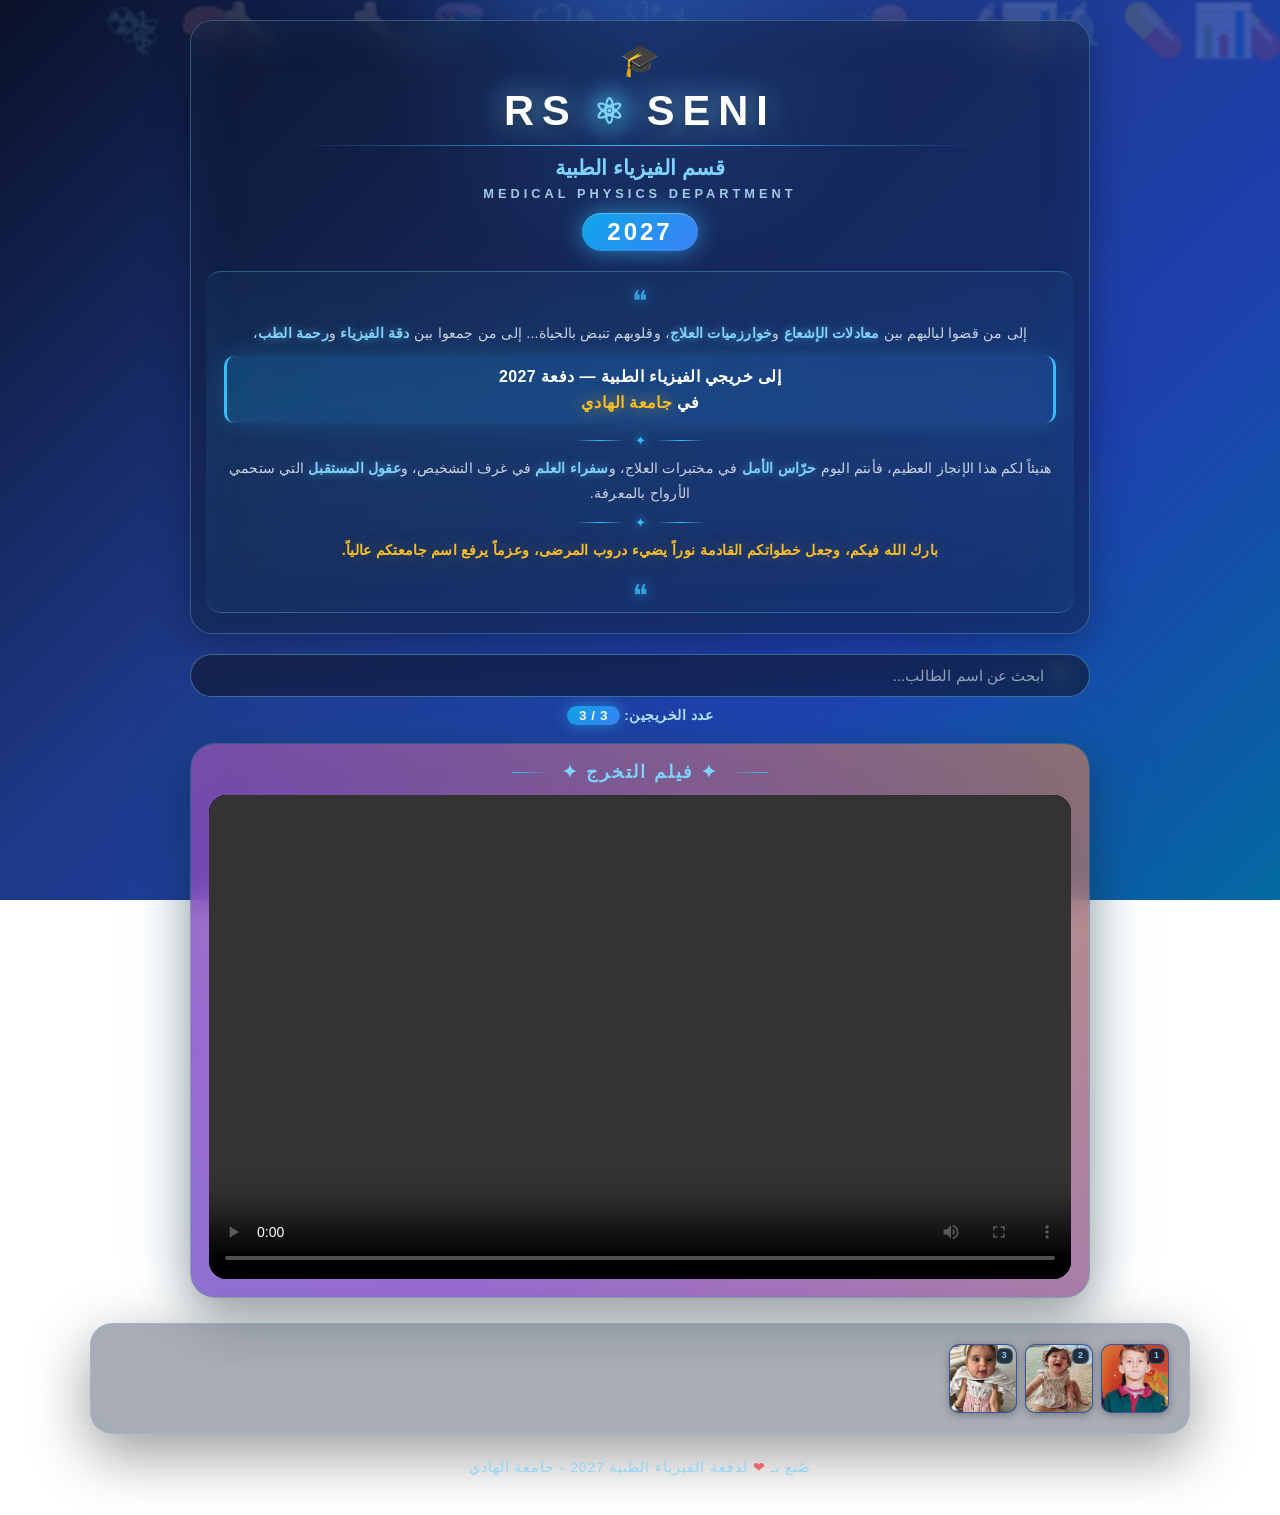
==== index.html @ eb43a020 "Add files via upload" ====
<!DOCTYPE html>
<html lang="ar" dir="rtl">
<head>
    <meta charset="UTF-8">
    <meta name="viewport" content="width=device-width, initial-scale=1.0">
    <title>SENIORS 2027 | Medical Physics - Al-Hadi University</title>
    <script src="https://cdn.jsdelivr.net/npm/canvas-confetti@1.6.0/dist/confetti.browser.min.js"></script>
    <style>
        * { box-sizing: border-box; margin: 0; padding: 0; font-family: 'Segoe UI', Tahoma, sans-serif; }

        /* ===== الخلفية ===== */
        body {
            min-height: 100vh;
            background: linear-gradient(135deg, #0a1128 0%, #1e3a8a 40%, #1e40af 70%, #0369a1 100%);
            background-attachment: fixed;
            color: #f1f5f9;
            display: flex;
            flex-direction: column;
            align-items: center;
            padding: 20px 12px 40px;
            overflow-x: hidden;
            position: relative;
        }

        .bg-elements {
            position: fixed; top: 0; left: 0;
            width: 100%; height: 100%;
            pointer-events: none; z-index: 0;
            overflow: hidden; opacity: 0.15;
        }
        .bg-elements span {
            position: absolute; font-size: 3rem; color: #7dd3fc;
            animation: floatUp linear infinite; filter: blur(1px);
        }
        @keyframes floatUp {
            0% { transform: translateY(110vh) rotate(0deg); opacity: 0; }
            10% { opacity: 1; } 90% { opacity: 1; }
            100% { transform: translateY(-10vh) rotate(360deg); opacity: 0; }
        }

        .glow-top {
            position: fixed; top: -150px; left: 50%;
            transform: translateX(-50%);
            width: 600px; height: 400px;
            background: radial-gradient(circle, rgba(59, 130, 246, 0.4) 0%, transparent 70%);
            border-radius: 50%; pointer-events: none; z-index: 0;
            animation: pulseGlow 6s ease-in-out infinite;
        }
        @keyframes pulseGlow {
            0%, 100% { transform: translateX(-50%) scale(1); opacity: 0.6; }
            50% { transform: translateX(-50%) scale(1.2); opacity: 0.9; }
        }

        header, .controls, .video-section, .grid-container, .footer-note { position: relative; z-index: 1; }

        /* ===== الترويسة ===== */
        .poster-header {
            text-align: center; margin-bottom: 20px;
            width: 100%; max-width: 900px;
            padding: 20px 15px;
            background: rgba(15, 23, 42, 0.5);
            backdrop-filter: blur(15px);
            -webkit-backdrop-filter: blur(15px);
            border-radius: 22px;
            border: 1px solid rgba(125, 211, 252, 0.3);
            box-shadow: 0 10px 40px rgba(0, 0, 0, 0.3), inset 0 0 60px rgba(59, 130, 246, 0.1);
        }
        .graduation-cap { font-size: 2rem; display: block; margin-bottom: 8px; animation: bounce 3s ease-in-out infinite; }
        @keyframes bounce { 0%, 100% { transform: translateY(0); } 50% { transform: translateY(-8px); } }

        .poster-header h1 {
            font-size: 2.6rem; color: #ffffff;
            letter-spacing: 8px; margin-bottom: 10px;
            display: flex; justify-content: center; align-items: center; gap: 15px;
            font-weight: 900;
            text-shadow: 0 0 30px rgba(125, 211, 252, 0.8), 0 4px 10px rgba(0,0,0,0.5);
        }
        .atom-icon {
            display: inline-block; font-size: 2.2rem; color: #7dd3fc;
            animation: spin 8s linear infinite;
            filter: drop-shadow(0 0 10px #38bdf8);
        }
        @keyframes spin { 100% { transform: rotate(360deg); } }

        .divider {
            width: 80%; height: 1px; margin: 10px auto;
            background: linear-gradient(90deg, transparent, #38bdf8, transparent);
        }
        .poster-header h2 { font-size: 1.3rem; color: #7dd3fc; margin-bottom: 6px; font-weight: 700; }
        .poster-header h3 { font-size: 0.8rem; color: #bae6fd; letter-spacing: 4px; margin-bottom: 12px; opacity: 0.85; }

        .year-badge {
            display: inline-flex; align-items: center; gap: 15px;
            font-size: 1.5rem; font-weight: 900; color: #ffffff;
            background: linear-gradient(135deg, #0ea5e9, #3b82f6);
            padding: 5px 25px; border-radius: 40px;
            box-shadow: 0 0 25px rgba(56, 189, 248, 0.6), inset 0 1px 0 rgba(255,255,255,0.3);
            letter-spacing: 3px;
        }

        /* ===== رسالة التهنئة ===== */
.congrats-message {
    margin-top: 20px;
    padding: 15px 18px;
    position: relative;
    text-align: center;
    border-top: 1px solid rgba(125, 211, 252, 0.3);
    border-bottom: 1px solid rgba(125, 211, 252, 0.3);
    background: linear-gradient(180deg, 
        rgba(56, 189, 248, 0.05) 0%, 
        rgba(56, 189, 248, 0.1) 50%, 
        rgba(56, 189, 248, 0.05) 100%);
    border-radius: 15px;
    animation: fadeInCongrats 1.5s ease-out;
}

@keyframes fadeInCongrats {
    from { opacity: 0; transform: translateY(15px); }
    to { opacity: 1; transform: translateY(0); }
}

.congrats-decoration {
    font-size: 1.8rem;
    color: #38bdf8;
    line-height: 1;
    margin-bottom: 5px;
    text-shadow: 0 0 15px rgba(56, 189, 248, 0.8);
    font-family: Georgia, serif;
    opacity: 0.8;
}
.congrats-decoration.bottom {
    margin-top: 5px;
    margin-bottom: 0;
    transform: rotate(180deg);
}

.congrats-line {
    color: #cbd5e1;
    font-size: 0.9rem;
    line-height: 1.75;
    margin-bottom: 6px;
    letter-spacing: 0.2px;
}
.congrats-line .highlight {
    color: #7dd3fc;
    font-weight: 600;
    text-shadow: 0 0 10px rgba(125, 211, 252, 0.5);
}

.congrats-highlight {
    color: #ffffff;
    font-size: 1rem;
    line-height: 1.6;
    margin: 10px 0;
    padding: 8px 15px;
    background: linear-gradient(135deg, 
        rgba(14, 165, 233, 0.2), 
        rgba(59, 130, 246, 0.15));
    border-right: 3px solid #38bdf8;
    border-left: 3px solid #38bdf8;
    border-radius: 10px;
    font-weight: 700;
    letter-spacing: 0.4px;
    box-shadow: 0 0 25px rgba(56, 189, 248, 0.2);
    animation: gentleGlow 3s ease-in-out infinite;
}
@keyframes gentleGlow {
    0%, 100% { box-shadow: 0 0 25px rgba(56, 189, 248, 0.2); }
    50% { box-shadow: 0 0 40px rgba(56, 189, 248, 0.4); }
}
.congrats-highlight strong {
    color: #fbbf24;
    font-weight: 900;
    text-shadow: 0 0 15px rgba(251, 191, 36, 0.6);
}

.congrats-ornament {
    display: flex;
    align-items: center;
    justify-content: center;
    gap: 10px;
    margin: 8px 0;
    color: #38bdf8;
}
.congrats-ornament span:first-child,
.congrats-ornament span:last-child {
    display: block;
    width: 50px;
    height: 1px;
    background: linear-gradient(90deg, transparent, #38bdf8, transparent);
}
.congrats-ornament span:nth-child(2) {
    font-size: 0.8rem;
    text-shadow: 0 0 10px #38bdf8;
    animation: sparkle 2s ease-in-out infinite;
}
@keyframes sparkle {
    0%, 100% { transform: scale(1); opacity: 0.7; }
    50% { transform: scale(1.3); opacity: 1; }
}

.congrats-final {
    color: #fbbf24;
    font-size: 0.9rem;
    line-height: 1.75;
    margin-top: 6px;
    font-weight: 600;
    letter-spacing: 0.3px;
    text-shadow: 0 0 20px rgba(251, 191, 36, 0.4);
}

/* الجوال */
@media (max-width: 600px) {
    .congrats-message { padding: 12px 12px; }
    .congrats-line { font-size: 0.8rem; line-height: 1.7; }
    .congrats-highlight { font-size: 0.9rem; padding: 8px 10px; margin: 8px 0; }
    .congrats-final { font-size: 0.82rem; }
    .congrats-decoration { font-size: 1.5rem; }
    .congrats-ornament { margin: 6px 0; }
}

        /* ===== شريط البحث ===== */
        .controls {
            width: 100%; max-width: 900px;
            display: flex; flex-direction: column; gap: 10px;
            margin-bottom: 20px;
        }
        .search-wrapper { position: relative; width: 100%; }
        .search-box {
            width: 100%; padding: 12px 45px 12px 18px;
            border: 1px solid rgba(125, 211, 252, 0.4);
            border-radius: 30px; font-size: 0.95rem; outline: none;
            background: rgba(15, 23, 42, 0.6);
            backdrop-filter: blur(10px);
            color: white; text-align: right;
            transition: all 0.3s;
        }
        .search-box::placeholder { color: #94a3b8; }
        .search-box:focus {
            border-color: #38bdf8;
            box-shadow: 0 0 20px rgba(56, 189, 248, 0.5);
            background: rgba(15, 23, 42, 0.85);
        }
        .search-icon {
            position: absolute; right: 18px; top: 50%;
            transform: translateY(-50%); color: #38bdf8;
            font-size: 1rem; pointer-events: none;
        }
        .counter {
            text-align: center; font-size: 0.85rem; color: #bae6fd;
            font-weight: 600; letter-spacing: 0.5px;
        }
        .counter span {
            background: linear-gradient(135deg, #0ea5e9, #3b82f6);
            color: white; padding: 2px 12px; border-radius: 20px;
            font-weight: 700;
            box-shadow: 0 0 15px rgba(56, 189, 248, 0.5);
        }

        /* ===== قسم الفيديو ===== */
        .video-section {
            width: 100%; max-width: 900px;
            margin-bottom: 25px;
            padding: 18px;
            background: rgba(15, 23, 42, 0.5);
            backdrop-filter: blur(15px);
            -webkit-backdrop-filter: blur(15px);
            border-radius: 25px;
            border: 1px solid rgba(125, 211, 252, 0.3);
            box-shadow: 
                0 15px 50px rgba(0, 0, 0, 0.4),
                0 0 80px rgba(56, 189, 248, 0.15),
                inset 0 0 60px rgba(59, 130, 246, 0.08);
            position: relative;
            overflow: hidden;
        }

        .video-section::before {
            content: "";
            position: absolute;
            top: -2px; left: -2px; right: -2px; bottom: -2px;
            background: linear-gradient(45deg, #38bdf8, #a855f7, #fbbf24, #38bdf8);
            background-size: 400% 400%;
            border-radius: 27px;
            z-index: -1;
            animation: borderRotate 6s linear infinite;
            opacity: 0.6;
        }
        @keyframes borderRotate {
            0% { background-position: 0% 50%; }
            100% { background-position: 400% 50%; }
        }

        .video-title {
            text-align: center;
            color: #7dd3fc;
            font-size: 1.1rem;
            font-weight: 700;
            margin-bottom: 12px;
            letter-spacing: 2px;
            display: flex;
            align-items: center;
            justify-content: center;
            gap: 10px;
        }
        .video-title::before, .video-title::after {
            content: "";
            display: block;
            width: 40px; height: 1px;
            background: linear-gradient(90deg, transparent, #38bdf8);
        }
        .video-title::after {
            background: linear-gradient(90deg, #38bdf8, transparent);
        }

        .video-frame {
            width: 100%;
            aspect-ratio: 16 / 9;
            border-radius: 18px;
            overflow: hidden;
            background: #000;
            position: relative;
            box-shadow: inset 0 0 40px rgba(0, 0, 0, 0.8);
        }

        .video-frame video,
        .video-frame iframe {
            width: 100%;
            height: 100%;
            object-fit: cover;
            display: block;
            border: none;
            background: #000;
        }

        /* ===== الشبكة ===== */
        .grid-container {
            display: grid;
            grid-template-columns: repeat(auto-fill, minmax(55px, 1fr));
            gap: 6px;
            width: 100%;
            max-width: 1100px;
            padding: 16px;
            background: rgba(15, 23, 42, 0.35);
            backdrop-filter: blur(15px);
            -webkit-backdrop-filter: blur(15px);
            border-radius: 22px;
            border: 1px solid rgba(125, 211, 252, 0.2);
            box-shadow: 0 20px 60px rgba(0, 0, 0, 0.4), inset 0 0 60px rgba(59, 130, 246, 0.05);
        }

        @media (min-width: 600px) { 
            .grid-container { grid-template-columns: repeat(auto-fill, minmax(60px, 1fr)); gap: 7px; }
        }
        @media (min-width: 1000px) { 
            .grid-container { grid-template-columns: repeat(auto-fill, minmax(65px, 1fr)); gap: 8px; padding: 20px; }
        }

        .grid-item {
            aspect-ratio: 1 / 1;
            border-radius: 10px;
            overflow: hidden;
            cursor: pointer;
            background: #1e3a8a;
            position: relative;
            transition: transform 0.3s cubic-bezier(0.34, 1.56, 0.64, 1), box-shadow 0.3s;
            animation: cardAppear 0.5s ease-out backwards;
            box-shadow: 0 2px 8px rgba(0, 0, 0, 0.3);
            border: 1px solid rgba(125, 211, 252, 0.2);
        }

        @keyframes cardAppear {
            from { opacity: 0; transform: scale(0.7); }
            to { opacity: 1; transform: scale(1); }
        }

        .grid-item:hover {
            transform: scale(1.35);
            box-shadow: 0 10px 30px rgba(56, 189, 248, 0.7), 0 0 0 2px #38bdf8;
            z-index: 20;
        }

        .grid-item img {
            width: 100%; height: 100%;
            object-fit: cover; display: block;
            transition: filter 0.3s;
        }
        .grid-item:hover img { filter: brightness(1.2); }

        .grid-item .mini-number {
            position: absolute;
            top: 3px; right: 3px;
            background: rgba(15, 23, 42, 0.85);
            backdrop-filter: blur(4px);
            color: #7dd3fc;
            font-size: 0.55rem;
            font-weight: 700;
            padding: 1px 5px;
            border-radius: 6px;
            line-height: 1.3;
            border: 1px solid rgba(125, 211, 252, 0.3);
            pointer-events: none;
            transition: opacity 0.2s;
        }
        .grid-item:hover .mini-number { opacity: 0; }

        .grid-item .mini-name {
            position: absolute;
            bottom: 0; left: 0; right: 0;
            padding: 15px 4px 4px;
            background: linear-gradient(to top, rgba(0,0,0,0.95), transparent);
            color: white;
            font-size: 0.6rem;
            font-weight: 700;
            text-align: center;
            opacity: 0;
            transform: translateY(8px);
            transition: all 0.3s;
            white-space: nowrap;
            overflow: hidden;
            text-overflow: ellipsis;
            pointer-events: none;
        }
        .grid-item:hover .mini-name { opacity: 1; transform: translateY(0); }

        .no-results {
            grid-column: 1 / -1;
            text-align: center;
            padding: 50px 20px;
            color: #bae6fd; font-size: 1.1rem;
        }
        .no-results span { font-size: 3rem; display: block; margin-bottom: 10px; }

        /* ===== زر العودة للأعلى ===== */
        .scroll-top {
            position: fixed;
            bottom: 25px; left: 25px;
            background: linear-gradient(135deg, #0ea5e9, #3b82f6);
            color: white;
            border: 1px solid rgba(255,255,255,0.3);
            border-radius: 50%;
            width: 48px; height: 48px;
            font-size: 1.3rem;
            cursor: pointer;
            box-shadow: 0 8px 25px rgba(14, 165, 233, 0.6);
            display: none;
            align-items: center; justify-content: center;
            z-index: 500;
            transition: all 0.3s;
        }
        .scroll-top:hover { transform: translateY(-5px) scale(1.1); }
        .scroll-top.visible { display: flex; }

        /* ===== النافذة المنبثقة ===== */
        .modal {
            display: none;
            position: fixed;
            top: 0; left: 0; width: 100%; height: 100%;
            background: rgba(2, 6, 23, 0.92);
            backdrop-filter: blur(15px);
            z-index: 1000;
            justify-content: center;
            align-items: center;
            padding: 20px;
            animation: modalFade 0.3s ease;
        }
        @keyframes modalFade { from { opacity: 0; } to { opacity: 1; } }
        .modal.active { display: flex; }

        .modal-card {
            perspective: 1200px;
            width: 100%;
            max-width: 340px;
            aspect-ratio: 3 / 4;
            position: relative;
        }
        @media (min-width: 768px) { .modal-card { max-width: 430px; } }

        .modal-card-inner {
            position: relative; width: 100%; height: 100%;
            text-align: center;
            transition: transform 0.9s cubic-bezier(0.175, 0.885, 0.32, 1.275);
            transform-style: preserve-3d;
        }
        .modal-card.is-flipped .modal-card-inner { transform: rotateY(180deg); }

        .modal-front, .modal-back {
            position: absolute; width: 100%; height: 100%;
            -webkit-backface-visibility: hidden; backface-visibility: hidden;
            border-radius: 25px; overflow: hidden;
            display: flex; flex-direction: column;
            background: #0f172a;
            border: 3px solid #38bdf8;
            box-shadow: 0 20px 60px rgba(56, 189, 248, 0.5), 0 0 100px rgba(56, 189, 248, 0.2);
        }

        .modal-front img, .modal-back img { width: 100%; object-fit: cover; }
        .modal-front img { height: 80%; }
        .modal-back img { height: 55%; }

        .modal-front .name-tag {
            height: 20%; display: flex; align-items: center; justify-content: center;
            background: linear-gradient(135deg, #1e3a8a, #0ea5e9);
            color: white; font-weight: 800; font-size: 1.3rem;
            letter-spacing: 1px;
        }

        .modal-back {
            transform: rotateY(180deg);
            border-color: #fbbf24;
            box-shadow: 0 20px 60px rgba(251, 191, 36, 0.5), 0 0 100px rgba(251, 191, 36, 0.2);
        }

        /* الوجه الخلفي: اسم + مهنة + عبارة شخصية */
        .modal-back .info-tag {
            height: 45%;
            display: flex; flex-direction: column;
            align-items: center; justify-content: center;
            background: linear-gradient(135deg, #1e3a8a, #1e40af);
            color: white; padding: 12px 15px;
            border-top: 2px solid #fbbf24;
            gap: 5px;
            overflow-y: auto;
        }
        .modal-back .info-tag .name {
            font-weight: 800; font-size: 1.15rem;
            letter-spacing: 1px; color: white;
            text-shadow: 0 0 15px rgba(56, 189, 248, 0.6);
        }
        .modal-back .info-tag .job-title {
            font-size: 0.85rem; color: #fcd34d;
            font-weight: 700;
            padding: 3px 12px;
            background: rgba(251, 191, 36, 0.15);
            border-radius: 15px;
            border: 1px solid rgba(251, 191, 36, 0.4);
        }
        .modal-back .info-tag .message {
            font-size: 0.78rem;
            color: #cbd5e1;
            font-style: italic;
            line-height: 1.5;
            margin-top: 5px;
            padding: 8px 10px;
            border-right: 2px solid #38bdf8;
            background: rgba(56, 189, 248, 0.08);
            border-radius: 5px;
            text-align: right;
            width: 100%;
            max-height: 70px;
            overflow-y: auto;
        }
        .modal-back .info-tag .message::-webkit-scrollbar {
            width: 4px;
        }
        .modal-back .info-tag .message::-webkit-scrollbar-thumb {
            background: #38bdf8;
            border-radius: 2px;
        }

        /* أزرار التنقل بين الطلاب */
        .nav-btn {
            position: absolute;
            top: 50%;
            transform: translateY(-50%);
            background: rgba(15, 23, 42, 0.85);
            backdrop-filter: blur(10px);
            color: #7dd3fc;
            border: 2px solid rgba(125, 211, 252, 0.5);
            border-radius: 50%;
            width: 45px; height: 45px;
            font-size: 1.3rem; font-weight: bold;
            cursor: pointer;
            display: flex; align-items: center; justify-content: center;
            transition: all 0.3s;
            z-index: 10;
        }
        .nav-btn:hover {
            background: #1e40af;
            color: white;
            transform: translateY(-50%) scale(1.15);
            box-shadow: 0 0 20px rgba(56, 189, 248, 0.6);
        }
        .nav-btn.prev { right: -55px; }
        .nav-btn.next { left: -55px; }

        @media (max-width: 600px) {
            .nav-btn { width: 38px; height: 38px; font-size: 1.1rem; }
            .nav-btn.prev { right: -42px; }
            .nav-btn.next { left: -42px; }
        }

        /* عدّاد الطالب داخل النافذة */
        .student-counter {
            position: absolute;
            top: 10px; left: 10px;
            background: rgba(15, 23, 42, 0.9);
            backdrop-filter: blur(8px);
            color: #7dd3fc;
            font-size: 0.75rem;
            font-weight: 700;
            padding: 4px 12px;
            border-radius: 15px;
            border: 1px solid rgba(125, 211, 252, 0.4);
            z-index: 10;
        }

        .close-btn {
            position: absolute; top: -50px; right: 0;
            background: linear-gradient(135deg, #ef4444, #dc2626);
            color: white;
            border: 2px solid rgba(255,255,255,0.3);
            border-radius: 50%;
            width: 42px; height: 42px;
            font-size: 1.3rem; font-weight: bold;
            cursor: pointer;
            display: flex; align-items: center; justify-content: center;
            box-shadow: 0 5px 20px rgba(239, 68, 68, 0.6);
            transition: transform 0.3s;
        }
        .close-btn:hover { transform: rotate(90deg) scale(1.1); }

        .flip-hint {
            position: absolute; bottom: -45px; left: 50%; transform: translateX(-50%);
            color: #7dd3fc; font-size: 0.9rem; white-space: nowrap;
            animation: pulse 2s infinite;
        }
        @keyframes pulse { 0%, 100% { opacity: 0.6; } 50% { opacity: 1; } }

        .footer-note {
            margin-top: 25px;
            color: #7dd3fc;
            font-size: 0.85rem;
            text-align: center;
            letter-spacing: 1px;
            opacity: 0.8;
        }
        .footer-note .heart { color: #ef4444; }

        /* تحميل مؤقت للصور */
        .grid-item img {
            background: linear-gradient(90deg, #1e3a8a, #1e40af, #1e3a8a);
            background-size: 200% 100%;
            animation: shimmer 1.5s infinite;
        }
        @keyframes shimmer {
            0% { background-position: 200% 0; }
            100% { background-position: -200% 0; }
        }
    </style>
</head>
<body>

    <div class="bg-elements" id="bgElements"></div>
    <div class="glow-top"></div>

    <!-- الترويسة -->
    <header class="poster-header">
        <span class="graduation-cap">🎓</span>
        <h1>SENI<span class="atom-icon">⚛</span>RS</h1>
        <div class="divider"></div>
        <h2>قسم الفيزياء الطبية</h2>
        <h3>MEDICAL PHYSICS DEPARTMENT</h3>
        <div class="year-badge">2027</div>
        
        <!-- رسالة التهنئة -->
<div class="congrats-message">
    <div class="congrats-decoration">❝</div>
    <p class="congrats-line">
        إلى من قضوا لياليهم بين <span class="highlight">معادلات الإشعاع</span> و<span class="highlight">خوارزميات العلاج</span>، وقلوبهم تنبض بالحياة... إلى من جمعوا بين <span class="highlight">دقة الفيزياء</span> و<span class="highlight">رحمة الطب</span>،
    </p>
    <p class="congrats-highlight">
        إلى خريجي الفيزياء الطبية — دفعة 2027<br>
        في <strong>جامعة الهادي</strong>
    </p>
    <div class="congrats-ornament">
        <span></span><span>✦</span><span></span>
    </div>
    <p class="congrats-line">
        هنيئاً لكم هذا الإنجاز العظيم، فأنتم اليوم <span class="highlight">حرّاس الأمل</span> في مختبرات العلاج، و<span class="highlight">سفراء العلم</span> في غرف التشخيص، و<span class="highlight">عقول المستقبل</span> التي ستحمي الأرواح بالمعرفة.
    </p>
    <div class="congrats-ornament">
        <span></span><span>✦</span><span></span>
    </div>
    <p class="congrats-final">
        بارك الله فيكم، وجعل خطواتكم القادمة نوراً يضيء دروب المرضى، وعزماً يرفع اسم جامعتكم عالياً.
    </p>
    <div class="congrats-decoration bottom">❞</div>
</div>
    </header>

    <!-- شريط البحث -->
    <div class="controls">
        <div class="search-wrapper">
            <span class="search-icon">🔍</span>
            <input type="text" id="searchInput" class="search-box" placeholder="ابحث عن اسم الطالب...">
        </div>
        <div class="counter">عدد الخريجين: <span id="studentCount">0</span></div>
    </div>

    <!-- قسم الفيديو -->
    <section class="video-section">
        <div class="video-title">✦ فيلم التخرج ✦</div>
        <div class="video-frame" id="videoFrame">
            <!-- 
                📌 استبدل مسار الفيديو حسب الحاجة:
                
                خيار 1: فيديو من GitHub (نفس المجلد)
                <video controls preload="metadata" poster="images/video_poster.jpg">
                    <source src="video/graduation.mp4" type="video/mp4">
                    متصفحك لا يدعم الفيديو.
                </video>
                
                خيار 2: فيديو من GitHub Raw
                <video controls preload="metadata">
                    <source src="https://raw.githubusercontent.com/USERNAME/REPO/main/video/graduation.mp4" type="video/mp4">
                </video>
                
                خيار 3: فيديو يوتيوب
                <iframe 
                    src="https://www.youtube.com/embed/VIDEO_ID" 
                    title="Graduation Video"
                    allow="accelerometer; autoplay; clipboard-write; encrypted-media; gyroscope; picture-in-picture" 
                    allowfullscreen>
                </iframe>
                
                ⬇️ حالياً: فيديو تجريبي (استبدله بمسارك)
            -->
            <video controls preload="metadata" playsinline>
                <source src="video/graduation.mp4" type="video/mp4">
                متصفحك لا يدعم تشغيل الفيديو.
            </video>
        </div>
    </section>

    <!-- شبكة الصور -->
    <main class="grid-container" id="studentGrid"></main>

    <button class="scroll-top" id="scrollTopBtn">↑</button>

    <div class="footer-note">
        صُنع بـ <span class="heart">❤</span> لدفعة الفيزياء الطبية 2027 - جامعة الهادي
    </div>

    <!-- النافذة المنبثقة -->
    <div class="modal" id="studentModal">
        <div class="modal-card" id="modalCard">
            <!-- عدّاد الطالب -->
            <div class="student-counter" id="studentCounter">1 / 126</div>
            
            <!-- أزرار التنقل -->
            <button class="nav-btn prev" id="prevBtn" title="السابق">‹</button>
            <button class="nav-btn next" id="nextBtn" title="التالي">›</button>
            
            <button class="close-btn" id="closeModal">✕</button>
            
            <div class="modal-card-inner">
                <div class="modal-front">
                    <img id="modalChildImg" src="" alt="طفل">
                    <div class="name-tag" id="modalChildName">الاسم</div>
                </div>
                <div class="modal-back">
                    <img id="modalAdultImg" src="" alt="متخرج">
                    <div class="info-tag">
                        <span class="name" id="modalAdultName">الاسم</span>
                        <span class="job-title" id="modalAdultJob">المهنة</span>
                        <div class="message" id="modalAdultMessage">العبارة الشخصية</div>
                    </div>
                </div>
            </div>
            <div class="flip-hint">👆 اضغط على البطاقة لقلبها</div>
        </div>
    </div>

    <!-- ملف بيانات الطلاب -->
    <script src="students.js"></script>

    <script>
        // =========================================================
        // 🌟 العناصر العائمة في الخلفية
        // =========================================================
        const bgSymbols = ['⚛', '☢', '🧬', '💊', '🩺', '🦴', '🔬', '📊', '⚕', '🧠'];
        const bgContainer = document.getElementById('bgElements');
        for (let i = 0; i < 20; i++) {
            const span = document.createElement('span');
            span.textContent = bgSymbols[i % bgSymbols.length];
            span.style.left = Math.random() * 100 + '%';
            span.style.fontSize = (Math.random() * 2 + 2) + 'rem';
            span.style.animationDuration = (Math.random() * 20 + 20) + 's';
            span.style.animationDelay = (Math.random() * 20) + 's';
            bgContainer.appendChild(span);
        }

        // =========================================================
        // كود التشغيل
        // =========================================================
        const grid = document.getElementById('studentGrid');
        const searchInput = document.getElementById('searchInput');
        const studentCountEl = document.getElementById('studentCount');
        const modal = document.getElementById('studentModal');
        const modalCard = document.getElementById('modalCard');
        const closeModalBtn = document.getElementById('closeModal');
        const scrollTopBtn = document.getElementById('scrollTopBtn');
        const prevBtn = document.getElementById('prevBtn');
        const nextBtn = document.getElementById('nextBtn');
        const studentCounter = document.getElementById('studentCounter');

        const modalChildImg = document.getElementById('modalChildImg');
        const modalAdultImg = document.getElementById('modalAdultImg');
        const modalChildName = document.getElementById('modalChildName');
        const modalAdultName = document.getElementById('modalAdultName');
        const modalAdultJob = document.getElementById('modalAdultJob');
        const modalAdultMessage = document.getElementById('modalAdultMessage');

        let currentStudentIndex = 0;
        let currentFilteredStudents = [...students];

        // رسم الشبكة
        function renderGrid(filterText = '') {
            grid.innerHTML = '';
            currentFilteredStudents = students.filter(s => 
                s.name.toLowerCase().includes(filterText.toLowerCase())
            );

            studentCountEl.textContent = `${currentFilteredStudents.length} / ${students.length}`;

            if (currentFilteredStudents.length === 0) {
                grid.innerHTML = '<div class="no-results"><span>🔍</span>لا يوجد طالب بهذا الاسم</div>';
                return;
            }

            const fragment = document.createDocumentFragment();
            currentFilteredStudents.forEach((student, index) => {
                const item = document.createElement('div');
                item.className = 'grid-item';
                item.style.animationDelay = Math.min(index * 0.015, 1.2) + 's';
                item.innerHTML = `
                    <img src="${student.childImg}" alt="${student.name}" loading="lazy" 
                         onerror="this.src='data:image/svg+xml;utf8,<svg xmlns=%22http://www.w3.org/2000/svg%22 width=%22100%22 height=%22100%22><rect fill=%22%231e3a8a%22 width=%22100%22 height=%22100%22/><text x=%2250%22 y=%2255%22 font-size=%2230%22 fill=%22%237dd3fc%22 text-anchor=%22middle%22>?</text></svg>'">
                    <div class="mini-number">${student.id}</div>
                    <div class="mini-name">${student.name}</div>
                `;
                item.addEventListener('click', () => openModal(index));
                fragment.appendChild(item);
            });
            grid.appendChild(fragment);
        }

        // البحث
        searchInput.addEventListener('input', (e) => {
            renderGrid(e.target.value.trim());
        });

        // فتح النافذة
        function openModal(index) {
            currentStudentIndex = index;
            const student = currentFilteredStudents[index];
            
            modalChildImg.src = student.childImg;
            modalAdultImg.src = student.adultImg;
            modalChildName.textContent = student.name;
            modalAdultName.textContent = student.name;
            modalAdultJob.textContent = student.jobTitle || 'خريج فيزياء طبية';
            modalAdultMessage.textContent = student.message || '';
            
            // إخفاء العبارة إذا كانت فارغة
            if (!student.message) {
                modalAdultMessage.style.display = 'none';
            } else {
                modalAdultMessage.style.display = 'block';
            }
            
            studentCounter.textContent = `${index + 1} / ${currentFilteredStudents.length}`;
            
            // إخفاء أزرار التنقل إذا كانت النتائج أقل من 2
            const showNav = currentFilteredStudents.length > 1;
            prevBtn.style.display = showNav ? 'flex' : 'none';
            nextBtn.style.display = showNav ? 'flex' : 'none';
            
            modalCard.classList.remove('is-flipped');
            modal.classList.add('active');
            document.body.style.overflow = 'hidden';
        }

        // إغلاق
        function closeModal() {
            modal.classList.remove('active');
            document.body.style.overflow = 'auto';
        }
        closeModalBtn.addEventListener('click', closeModal);
        modal.addEventListener('click', (e) => { if (e.target === modal) closeModal(); });

        // التنقل بين الطلاب
        function navigate(direction) {
            let newIndex = currentStudentIndex + direction;
            if (newIndex < 0) newIndex = currentFilteredStudents.length - 1;
            if (newIndex >= currentFilteredStudents.length) newIndex = 0;
            openModal(newIndex);
        }
        prevBtn.addEventListener('click', (e) => { e.stopPropagation(); navigate(-1); });
        nextBtn.addEventListener('click', (e) => { e.stopPropagation(); navigate(1); });

        // لوحة المفاتيح
        document.addEventListener('keydown', (e) => {
            if (!modal.classList.contains('active')) return;
            if (e.key === 'ArrowRight') navigate(-1); // في RTL، اليمين = السابق
            if (e.key === 'ArrowLeft') navigate(1);   // في RTL، اليسار = التالي
            if (e.key === 'Escape') closeModal();
            if (e.key === ' ') { e.preventDefault(); modalCard.classList.toggle('is-flipped'); }
        });

        // قلب البطاقة + الاحتفال
        modalCard.addEventListener('click', (e) => {
            // منع القلب عند الضغط على الأزرار
            if (e.target.closest('.nav-btn') || e.target.closest('.close-btn')) return;
            modalCard.classList.toggle('is-flipped');
            if (modalCard.classList.contains('is-flipped')) triggerConfetti();
        });

        // زر العودة للأعلى
        window.addEventListener('scroll', () => {
            if (window.scrollY > 400) scrollTopBtn.classList.add('visible');
            else scrollTopBtn.classList.remove('visible');
        });
        scrollTopBtn.addEventListener('click', () => {
            window.scrollTo({ top: 0, behavior: 'smooth' });
        });

        // الاحتفال
        function triggerConfetti() {
            const duration = 2500;
            const animationEnd = Date.now() + duration;
            const colors = ['#38bdf8', '#3b82f6', '#a855f7', '#fbbf24', '#ffffff'];
            const defaults = { startVelocity: 30, spread: 360, ticks: 60, zIndex: 2000, colors };
            const randomInRange = (min, max) => Math.random() * (max - min) + min;

            const interval = setInterval(() => {
                const timeLeft = animationEnd - Date.now();
                if (timeLeft <= 0) return clearInterval(interval);
                const particleCount = 60 * (timeLeft / duration);
                confetti(Object.assign({}, defaults, { particleCount,
                    origin: { x: randomInRange(0.1, 0.3), y: Math.random() - 0.2 } }));
                confetti(Object.assign({}, defaults, { particleCount,
                    origin: { x: randomInRange(0.7, 0.9), y: Math.random() - 0.2 } }));
            }, 250);
        }

        // تشغيل أولي
        renderGrid();
    </script>
</body>
</html>
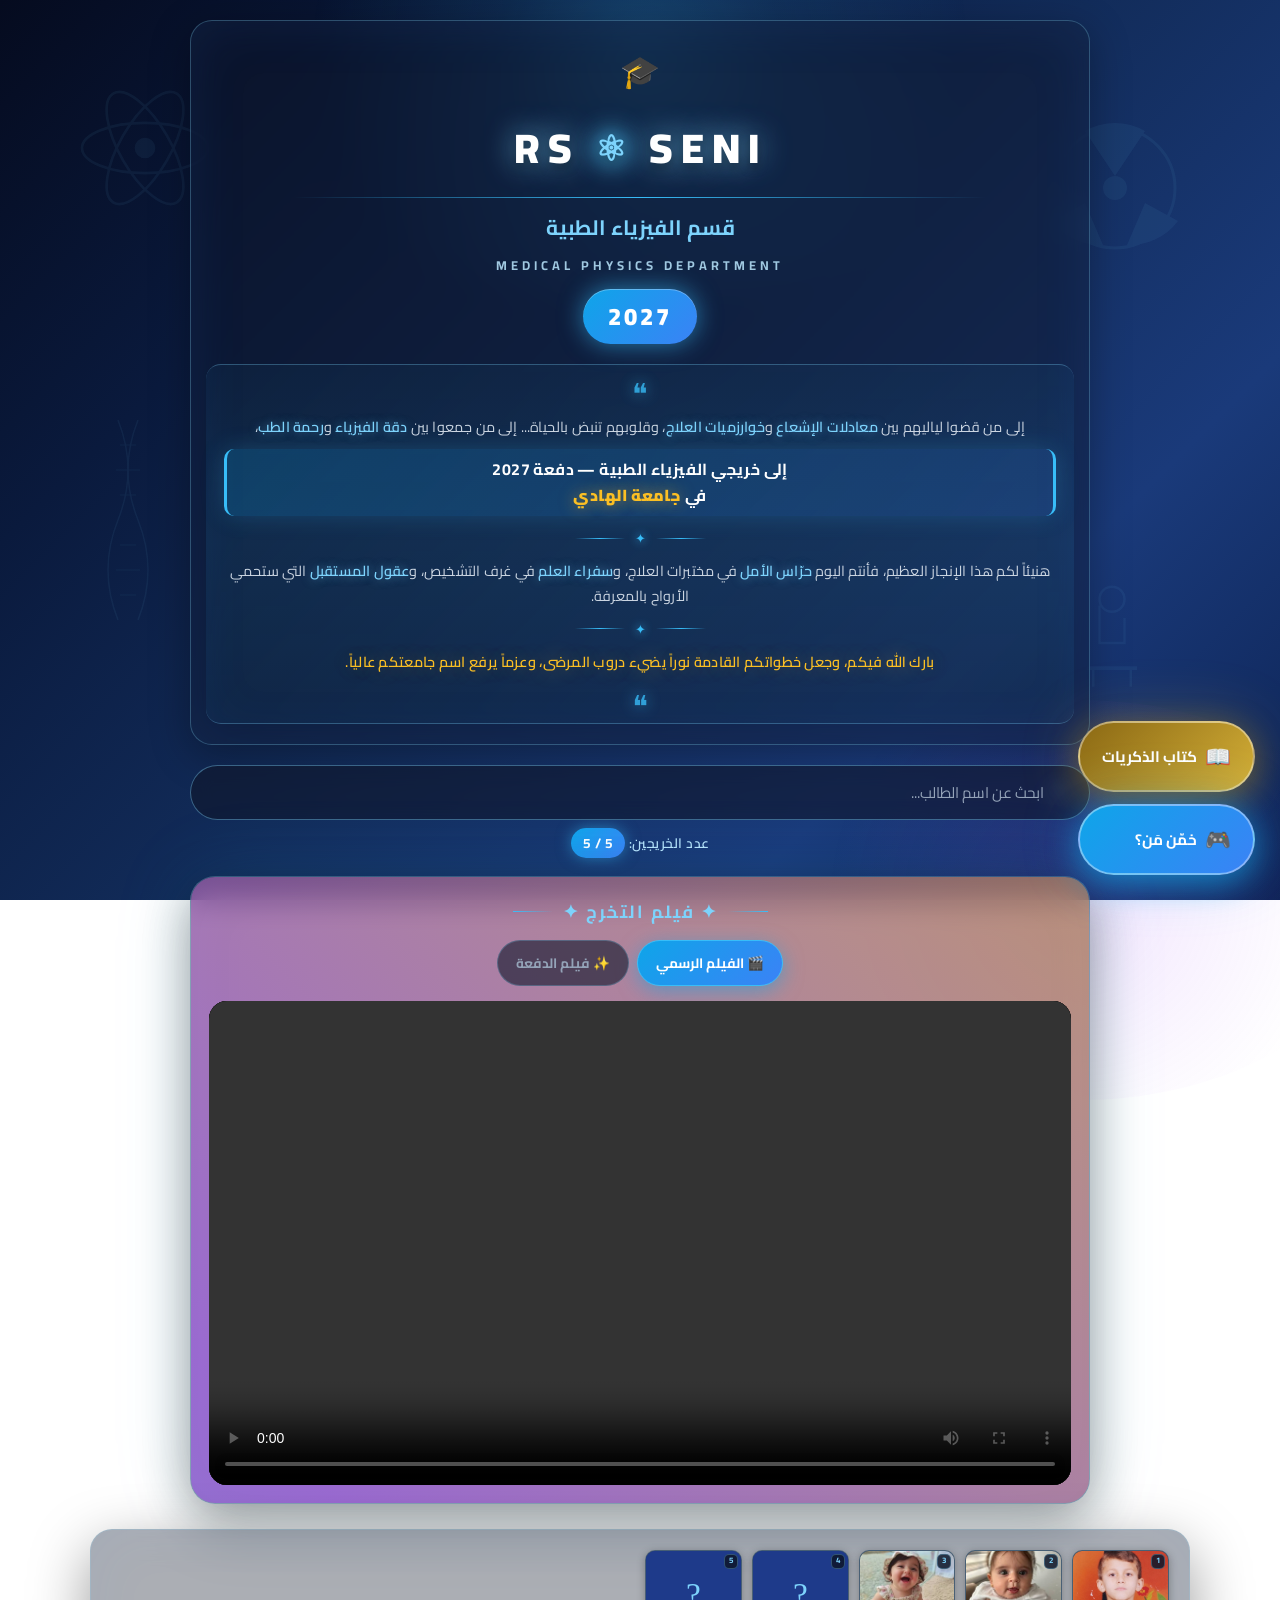
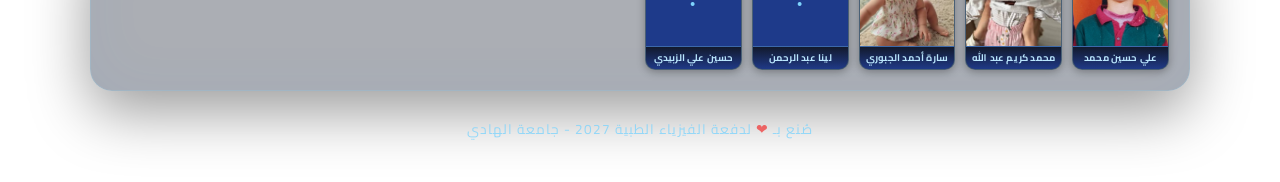
==== commit bafe7ae8: "Add files via upload" ====
--- a/index.html
+++ b/index.html
@@ -4,655 +4,18 @@
     <meta charset="UTF-8">
     <meta name="viewport" content="width=device-width, initial-scale=1.0">
     <title>SENIORS 2027 | Medical Physics - Al-Hadi University</title>
+    
     <script src="https://cdn.jsdelivr.net/npm/canvas-confetti@1.6.0/dist/confetti.browser.min.js"></script>
-    <style>
-        * { box-sizing: border-box; margin: 0; padding: 0; font-family: 'Segoe UI', Tahoma, sans-serif; }
-
-        /* ===== الخلفية ===== */
-        body {
-            min-height: 100vh;
-            background: linear-gradient(135deg, #0a1128 0%, #1e3a8a 40%, #1e40af 70%, #0369a1 100%);
-            background-attachment: fixed;
-            color: #f1f5f9;
-            display: flex;
-            flex-direction: column;
-            align-items: center;
-            padding: 20px 12px 40px;
-            overflow-x: hidden;
-            position: relative;
-        }
-
-        .bg-elements {
-            position: fixed; top: 0; left: 0;
-            width: 100%; height: 100%;
-            pointer-events: none; z-index: 0;
-            overflow: hidden; opacity: 0.15;
-        }
-        .bg-elements span {
-            position: absolute; font-size: 3rem; color: #7dd3fc;
-            animation: floatUp linear infinite; filter: blur(1px);
-        }
-        @keyframes floatUp {
-            0% { transform: translateY(110vh) rotate(0deg); opacity: 0; }
-            10% { opacity: 1; } 90% { opacity: 1; }
-            100% { transform: translateY(-10vh) rotate(360deg); opacity: 0; }
-        }
-
-        .glow-top {
-            position: fixed; top: -150px; left: 50%;
-            transform: translateX(-50%);
-            width: 600px; height: 400px;
-            background: radial-gradient(circle, rgba(59, 130, 246, 0.4) 0%, transparent 70%);
-            border-radius: 50%; pointer-events: none; z-index: 0;
-            animation: pulseGlow 6s ease-in-out infinite;
-        }
-        @keyframes pulseGlow {
-            0%, 100% { transform: translateX(-50%) scale(1); opacity: 0.6; }
-            50% { transform: translateX(-50%) scale(1.2); opacity: 0.9; }
-        }
-
-        header, .controls, .video-section, .grid-container, .footer-note { position: relative; z-index: 1; }
-
-        /* ===== الترويسة ===== */
-        .poster-header {
-            text-align: center; margin-bottom: 20px;
-            width: 100%; max-width: 900px;
-            padding: 20px 15px;
-            background: rgba(15, 23, 42, 0.5);
-            backdrop-filter: blur(15px);
-            -webkit-backdrop-filter: blur(15px);
-            border-radius: 22px;
-            border: 1px solid rgba(125, 211, 252, 0.3);
-            box-shadow: 0 10px 40px rgba(0, 0, 0, 0.3), inset 0 0 60px rgba(59, 130, 246, 0.1);
-        }
-        .graduation-cap { font-size: 2rem; display: block; margin-bottom: 8px; animation: bounce 3s ease-in-out infinite; }
-        @keyframes bounce { 0%, 100% { transform: translateY(0); } 50% { transform: translateY(-8px); } }
-
-        .poster-header h1 {
-            font-size: 2.6rem; color: #ffffff;
-            letter-spacing: 8px; margin-bottom: 10px;
-            display: flex; justify-content: center; align-items: center; gap: 15px;
-            font-weight: 900;
-            text-shadow: 0 0 30px rgba(125, 211, 252, 0.8), 0 4px 10px rgba(0,0,0,0.5);
-        }
-        .atom-icon {
-            display: inline-block; font-size: 2.2rem; color: #7dd3fc;
-            animation: spin 8s linear infinite;
-            filter: drop-shadow(0 0 10px #38bdf8);
-        }
-        @keyframes spin { 100% { transform: rotate(360deg); } }
-
-        .divider {
-            width: 80%; height: 1px; margin: 10px auto;
-            background: linear-gradient(90deg, transparent, #38bdf8, transparent);
-        }
-        .poster-header h2 { font-size: 1.3rem; color: #7dd3fc; margin-bottom: 6px; font-weight: 700; }
-        .poster-header h3 { font-size: 0.8rem; color: #bae6fd; letter-spacing: 4px; margin-bottom: 12px; opacity: 0.85; }
-
-        .year-badge {
-            display: inline-flex; align-items: center; gap: 15px;
-            font-size: 1.5rem; font-weight: 900; color: #ffffff;
-            background: linear-gradient(135deg, #0ea5e9, #3b82f6);
-            padding: 5px 25px; border-radius: 40px;
-            box-shadow: 0 0 25px rgba(56, 189, 248, 0.6), inset 0 1px 0 rgba(255,255,255,0.3);
-            letter-spacing: 3px;
-        }
-
-        /* ===== رسالة التهنئة ===== */
-.congrats-message {
-    margin-top: 20px;
-    padding: 15px 18px;
-    position: relative;
-    text-align: center;
-    border-top: 1px solid rgba(125, 211, 252, 0.3);
-    border-bottom: 1px solid rgba(125, 211, 252, 0.3);
-    background: linear-gradient(180deg, 
-        rgba(56, 189, 248, 0.05) 0%, 
-        rgba(56, 189, 248, 0.1) 50%, 
-        rgba(56, 189, 248, 0.05) 100%);
-    border-radius: 15px;
-    animation: fadeInCongrats 1.5s ease-out;
-}
-
-@keyframes fadeInCongrats {
-    from { opacity: 0; transform: translateY(15px); }
-    to { opacity: 1; transform: translateY(0); }
-}
-
-.congrats-decoration {
-    font-size: 1.8rem;
-    color: #38bdf8;
-    line-height: 1;
-    margin-bottom: 5px;
-    text-shadow: 0 0 15px rgba(56, 189, 248, 0.8);
-    font-family: Georgia, serif;
-    opacity: 0.8;
-}
-.congrats-decoration.bottom {
-    margin-top: 5px;
-    margin-bottom: 0;
-    transform: rotate(180deg);
-}
-
-.congrats-line {
-    color: #cbd5e1;
-    font-size: 0.9rem;
-    line-height: 1.75;
-    margin-bottom: 6px;
-    letter-spacing: 0.2px;
-}
-.congrats-line .highlight {
-    color: #7dd3fc;
-    font-weight: 600;
-    text-shadow: 0 0 10px rgba(125, 211, 252, 0.5);
-}
-
-.congrats-highlight {
-    color: #ffffff;
-    font-size: 1rem;
-    line-height: 1.6;
-    margin: 10px 0;
-    padding: 8px 15px;
-    background: linear-gradient(135deg, 
-        rgba(14, 165, 233, 0.2), 
-        rgba(59, 130, 246, 0.15));
-    border-right: 3px solid #38bdf8;
-    border-left: 3px solid #38bdf8;
-    border-radius: 10px;
-    font-weight: 700;
-    letter-spacing: 0.4px;
-    box-shadow: 0 0 25px rgba(56, 189, 248, 0.2);
-    animation: gentleGlow 3s ease-in-out infinite;
-}
-@keyframes gentleGlow {
-    0%, 100% { box-shadow: 0 0 25px rgba(56, 189, 248, 0.2); }
-    50% { box-shadow: 0 0 40px rgba(56, 189, 248, 0.4); }
-}
-.congrats-highlight strong {
-    color: #fbbf24;
-    font-weight: 900;
-    text-shadow: 0 0 15px rgba(251, 191, 36, 0.6);
-}
-
-.congrats-ornament {
-    display: flex;
-    align-items: center;
-    justify-content: center;
-    gap: 10px;
-    margin: 8px 0;
-    color: #38bdf8;
-}
-.congrats-ornament span:first-child,
-.congrats-ornament span:last-child {
-    display: block;
-    width: 50px;
-    height: 1px;
-    background: linear-gradient(90deg, transparent, #38bdf8, transparent);
-}
-.congrats-ornament span:nth-child(2) {
-    font-size: 0.8rem;
-    text-shadow: 0 0 10px #38bdf8;
-    animation: sparkle 2s ease-in-out infinite;
-}
-@keyframes sparkle {
-    0%, 100% { transform: scale(1); opacity: 0.7; }
-    50% { transform: scale(1.3); opacity: 1; }
-}
-
-.congrats-final {
-    color: #fbbf24;
-    font-size: 0.9rem;
-    line-height: 1.75;
-    margin-top: 6px;
-    font-weight: 600;
-    letter-spacing: 0.3px;
-    text-shadow: 0 0 20px rgba(251, 191, 36, 0.4);
-}
-
-/* الجوال */
-@media (max-width: 600px) {
-    .congrats-message { padding: 12px 12px; }
-    .congrats-line { font-size: 0.8rem; line-height: 1.7; }
-    .congrats-highlight { font-size: 0.9rem; padding: 8px 10px; margin: 8px 0; }
-    .congrats-final { font-size: 0.82rem; }
-    .congrats-decoration { font-size: 1.5rem; }
-    .congrats-ornament { margin: 6px 0; }
-}
-
-        /* ===== شريط البحث ===== */
-        .controls {
-            width: 100%; max-width: 900px;
-            display: flex; flex-direction: column; gap: 10px;
-            margin-bottom: 20px;
-        }
-        .search-wrapper { position: relative; width: 100%; }
-        .search-box {
-            width: 100%; padding: 12px 45px 12px 18px;
-            border: 1px solid rgba(125, 211, 252, 0.4);
-            border-radius: 30px; font-size: 0.95rem; outline: none;
-            background: rgba(15, 23, 42, 0.6);
-            backdrop-filter: blur(10px);
-            color: white; text-align: right;
-            transition: all 0.3s;
-        }
-        .search-box::placeholder { color: #94a3b8; }
-        .search-box:focus {
-            border-color: #38bdf8;
-            box-shadow: 0 0 20px rgba(56, 189, 248, 0.5);
-            background: rgba(15, 23, 42, 0.85);
-        }
-        .search-icon {
-            position: absolute; right: 18px; top: 50%;
-            transform: translateY(-50%); color: #38bdf8;
-            font-size: 1rem; pointer-events: none;
-        }
-        .counter {
-            text-align: center; font-size: 0.85rem; color: #bae6fd;
-            font-weight: 600; letter-spacing: 0.5px;
-        }
-        .counter span {
-            background: linear-gradient(135deg, #0ea5e9, #3b82f6);
-            color: white; padding: 2px 12px; border-radius: 20px;
-            font-weight: 700;
-            box-shadow: 0 0 15px rgba(56, 189, 248, 0.5);
-        }
-
-        /* ===== قسم الفيديو ===== */
-        .video-section {
-            width: 100%; max-width: 900px;
-            margin-bottom: 25px;
-            padding: 18px;
-            background: rgba(15, 23, 42, 0.5);
-            backdrop-filter: blur(15px);
-            -webkit-backdrop-filter: blur(15px);
-            border-radius: 25px;
-            border: 1px solid rgba(125, 211, 252, 0.3);
-            box-shadow: 
-                0 15px 50px rgba(0, 0, 0, 0.4),
-                0 0 80px rgba(56, 189, 248, 0.15),
-                inset 0 0 60px rgba(59, 130, 246, 0.08);
-            position: relative;
-            overflow: hidden;
-        }
-
-        .video-section::before {
-            content: "";
-            position: absolute;
-            top: -2px; left: -2px; right: -2px; bottom: -2px;
-            background: linear-gradient(45deg, #38bdf8, #a855f7, #fbbf24, #38bdf8);
-            background-size: 400% 400%;
-            border-radius: 27px;
-            z-index: -1;
-            animation: borderRotate 6s linear infinite;
-            opacity: 0.6;
-        }
-        @keyframes borderRotate {
-            0% { background-position: 0% 50%; }
-            100% { background-position: 400% 50%; }
-        }
-
-        .video-title {
-            text-align: center;
-            color: #7dd3fc;
-            font-size: 1.1rem;
-            font-weight: 700;
-            margin-bottom: 12px;
-            letter-spacing: 2px;
-            display: flex;
-            align-items: center;
-            justify-content: center;
-            gap: 10px;
-        }
-        .video-title::before, .video-title::after {
-            content: "";
-            display: block;
-            width: 40px; height: 1px;
-            background: linear-gradient(90deg, transparent, #38bdf8);
-        }
-        .video-title::after {
-            background: linear-gradient(90deg, #38bdf8, transparent);
-        }
-
-        .video-frame {
-            width: 100%;
-            aspect-ratio: 16 / 9;
-            border-radius: 18px;
-            overflow: hidden;
-            background: #000;
-            position: relative;
-            box-shadow: inset 0 0 40px rgba(0, 0, 0, 0.8);
-        }
-
-        .video-frame video,
-        .video-frame iframe {
-            width: 100%;
-            height: 100%;
-            object-fit: cover;
-            display: block;
-            border: none;
-            background: #000;
-        }
-
-        /* ===== الشبكة ===== */
-        .grid-container {
-            display: grid;
-            grid-template-columns: repeat(auto-fill, minmax(55px, 1fr));
-            gap: 6px;
-            width: 100%;
-            max-width: 1100px;
-            padding: 16px;
-            background: rgba(15, 23, 42, 0.35);
-            backdrop-filter: blur(15px);
-            -webkit-backdrop-filter: blur(15px);
-            border-radius: 22px;
-            border: 1px solid rgba(125, 211, 252, 0.2);
-            box-shadow: 0 20px 60px rgba(0, 0, 0, 0.4), inset 0 0 60px rgba(59, 130, 246, 0.05);
-        }
-
-        @media (min-width: 600px) { 
-            .grid-container { grid-template-columns: repeat(auto-fill, minmax(60px, 1fr)); gap: 7px; }
-        }
-        @media (min-width: 1000px) { 
-            .grid-container { grid-template-columns: repeat(auto-fill, minmax(65px, 1fr)); gap: 8px; padding: 20px; }
-        }
-
-        .grid-item {
-            aspect-ratio: 1 / 1;
-            border-radius: 10px;
-            overflow: hidden;
-            cursor: pointer;
-            background: #1e3a8a;
-            position: relative;
-            transition: transform 0.3s cubic-bezier(0.34, 1.56, 0.64, 1), box-shadow 0.3s;
-            animation: cardAppear 0.5s ease-out backwards;
-            box-shadow: 0 2px 8px rgba(0, 0, 0, 0.3);
-            border: 1px solid rgba(125, 211, 252, 0.2);
-        }
-
-        @keyframes cardAppear {
-            from { opacity: 0; transform: scale(0.7); }
-            to { opacity: 1; transform: scale(1); }
-        }
-
-        .grid-item:hover {
-            transform: scale(1.35);
-            box-shadow: 0 10px 30px rgba(56, 189, 248, 0.7), 0 0 0 2px #38bdf8;
-            z-index: 20;
-        }
-
-        .grid-item img {
-            width: 100%; height: 100%;
-            object-fit: cover; display: block;
-            transition: filter 0.3s;
-        }
-        .grid-item:hover img { filter: brightness(1.2); }
-
-        .grid-item .mini-number {
-            position: absolute;
-            top: 3px; right: 3px;
-            background: rgba(15, 23, 42, 0.85);
-            backdrop-filter: blur(4px);
-            color: #7dd3fc;
-            font-size: 0.55rem;
-            font-weight: 700;
-            padding: 1px 5px;
-            border-radius: 6px;
-            line-height: 1.3;
-            border: 1px solid rgba(125, 211, 252, 0.3);
-            pointer-events: none;
-            transition: opacity 0.2s;
-        }
-        .grid-item:hover .mini-number { opacity: 0; }
-
-        .grid-item .mini-name {
-            position: absolute;
-            bottom: 0; left: 0; right: 0;
-            padding: 15px 4px 4px;
-            background: linear-gradient(to top, rgba(0,0,0,0.95), transparent);
-            color: white;
-            font-size: 0.6rem;
-            font-weight: 700;
-            text-align: center;
-            opacity: 0;
-            transform: translateY(8px);
-            transition: all 0.3s;
-            white-space: nowrap;
-            overflow: hidden;
-            text-overflow: ellipsis;
-            pointer-events: none;
-        }
-        .grid-item:hover .mini-name { opacity: 1; transform: translateY(0); }
-
-        .no-results {
-            grid-column: 1 / -1;
-            text-align: center;
-            padding: 50px 20px;
-            color: #bae6fd; font-size: 1.1rem;
-        }
-        .no-results span { font-size: 3rem; display: block; margin-bottom: 10px; }
-
-        /* ===== زر العودة للأعلى ===== */
-        .scroll-top {
-            position: fixed;
-            bottom: 25px; left: 25px;
-            background: linear-gradient(135deg, #0ea5e9, #3b82f6);
-            color: white;
-            border: 1px solid rgba(255,255,255,0.3);
-            border-radius: 50%;
-            width: 48px; height: 48px;
-            font-size: 1.3rem;
-            cursor: pointer;
-            box-shadow: 0 8px 25px rgba(14, 165, 233, 0.6);
-            display: none;
-            align-items: center; justify-content: center;
-            z-index: 500;
-            transition: all 0.3s;
-        }
-        .scroll-top:hover { transform: translateY(-5px) scale(1.1); }
-        .scroll-top.visible { display: flex; }
-
-        /* ===== النافذة المنبثقة ===== */
-        .modal {
-            display: none;
-            position: fixed;
-            top: 0; left: 0; width: 100%; height: 100%;
-            background: rgba(2, 6, 23, 0.92);
-            backdrop-filter: blur(15px);
-            z-index: 1000;
-            justify-content: center;
-            align-items: center;
-            padding: 20px;
-            animation: modalFade 0.3s ease;
-        }
-        @keyframes modalFade { from { opacity: 0; } to { opacity: 1; } }
-        .modal.active { display: flex; }
-
-        .modal-card {
-            perspective: 1200px;
-            width: 100%;
-            max-width: 340px;
-            aspect-ratio: 3 / 4;
-            position: relative;
-        }
-        @media (min-width: 768px) { .modal-card { max-width: 430px; } }
-
-        .modal-card-inner {
-            position: relative; width: 100%; height: 100%;
-            text-align: center;
-            transition: transform 0.9s cubic-bezier(0.175, 0.885, 0.32, 1.275);
-            transform-style: preserve-3d;
-        }
-        .modal-card.is-flipped .modal-card-inner { transform: rotateY(180deg); }
-
-        .modal-front, .modal-back {
-            position: absolute; width: 100%; height: 100%;
-            -webkit-backface-visibility: hidden; backface-visibility: hidden;
-            border-radius: 25px; overflow: hidden;
-            display: flex; flex-direction: column;
-            background: #0f172a;
-            border: 3px solid #38bdf8;
-            box-shadow: 0 20px 60px rgba(56, 189, 248, 0.5), 0 0 100px rgba(56, 189, 248, 0.2);
-        }
-
-        .modal-front img, .modal-back img { width: 100%; object-fit: cover; }
-        .modal-front img { height: 80%; }
-        .modal-back img { height: 55%; }
-
-        .modal-front .name-tag {
-            height: 20%; display: flex; align-items: center; justify-content: center;
-            background: linear-gradient(135deg, #1e3a8a, #0ea5e9);
-            color: white; font-weight: 800; font-size: 1.3rem;
-            letter-spacing: 1px;
-        }
-
-        .modal-back {
-            transform: rotateY(180deg);
-            border-color: #fbbf24;
-            box-shadow: 0 20px 60px rgba(251, 191, 36, 0.5), 0 0 100px rgba(251, 191, 36, 0.2);
-        }
-
-        /* الوجه الخلفي: اسم + مهنة + عبارة شخصية */
-        .modal-back .info-tag {
-            height: 45%;
-            display: flex; flex-direction: column;
-            align-items: center; justify-content: center;
-            background: linear-gradient(135deg, #1e3a8a, #1e40af);
-            color: white; padding: 12px 15px;
-            border-top: 2px solid #fbbf24;
-            gap: 5px;
-            overflow-y: auto;
-        }
-        .modal-back .info-tag .name {
-            font-weight: 800; font-size: 1.15rem;
-            letter-spacing: 1px; color: white;
-            text-shadow: 0 0 15px rgba(56, 189, 248, 0.6);
-        }
-        .modal-back .info-tag .job-title {
-            font-size: 0.85rem; color: #fcd34d;
-            font-weight: 700;
-            padding: 3px 12px;
-            background: rgba(251, 191, 36, 0.15);
-            border-radius: 15px;
-            border: 1px solid rgba(251, 191, 36, 0.4);
-        }
-        .modal-back .info-tag .message {
-            font-size: 0.78rem;
-            color: #cbd5e1;
-            font-style: italic;
-            line-height: 1.5;
-            margin-top: 5px;
-            padding: 8px 10px;
-            border-right: 2px solid #38bdf8;
-            background: rgba(56, 189, 248, 0.08);
-            border-radius: 5px;
-            text-align: right;
-            width: 100%;
-            max-height: 70px;
-            overflow-y: auto;
-        }
-        .modal-back .info-tag .message::-webkit-scrollbar {
-            width: 4px;
-        }
-        .modal-back .info-tag .message::-webkit-scrollbar-thumb {
-            background: #38bdf8;
-            border-radius: 2px;
-        }
-
-        /* أزرار التنقل بين الطلاب */
-        .nav-btn {
-            position: absolute;
-            top: 50%;
-            transform: translateY(-50%);
-            background: rgba(15, 23, 42, 0.85);
-            backdrop-filter: blur(10px);
-            color: #7dd3fc;
-            border: 2px solid rgba(125, 211, 252, 0.5);
-            border-radius: 50%;
-            width: 45px; height: 45px;
-            font-size: 1.3rem; font-weight: bold;
-            cursor: pointer;
-            display: flex; align-items: center; justify-content: center;
-            transition: all 0.3s;
-            z-index: 10;
-        }
-        .nav-btn:hover {
-            background: #1e40af;
-            color: white;
-            transform: translateY(-50%) scale(1.15);
-            box-shadow: 0 0 20px rgba(56, 189, 248, 0.6);
-        }
-        .nav-btn.prev { right: -55px; }
-        .nav-btn.next { left: -55px; }
-
-        @media (max-width: 600px) {
-            .nav-btn { width: 38px; height: 38px; font-size: 1.1rem; }
-            .nav-btn.prev { right: -42px; }
-            .nav-btn.next { left: -42px; }
-        }
-
-        /* عدّاد الطالب داخل النافذة */
-        .student-counter {
-            position: absolute;
-            top: 10px; left: 10px;
-            background: rgba(15, 23, 42, 0.9);
-            backdrop-filter: blur(8px);
-            color: #7dd3fc;
-            font-size: 0.75rem;
-            font-weight: 700;
-            padding: 4px 12px;
-            border-radius: 15px;
-            border: 1px solid rgba(125, 211, 252, 0.4);
-            z-index: 10;
-        }
-
-        .close-btn {
-            position: absolute; top: -50px; right: 0;
-            background: linear-gradient(135deg, #ef4444, #dc2626);
-            color: white;
-            border: 2px solid rgba(255,255,255,0.3);
-            border-radius: 50%;
-            width: 42px; height: 42px;
-            font-size: 1.3rem; font-weight: bold;
-            cursor: pointer;
-            display: flex; align-items: center; justify-content: center;
-            box-shadow: 0 5px 20px rgba(239, 68, 68, 0.6);
-            transition: transform 0.3s;
-        }
-        .close-btn:hover { transform: rotate(90deg) scale(1.1); }
-
-        .flip-hint {
-            position: absolute; bottom: -45px; left: 50%; transform: translateX(-50%);
-            color: #7dd3fc; font-size: 0.9rem; white-space: nowrap;
-            animation: pulse 2s infinite;
-        }
-        @keyframes pulse { 0%, 100% { opacity: 0.6; } 50% { opacity: 1; } }
-
-        .footer-note {
-            margin-top: 25px;
-            color: #7dd3fc;
-            font-size: 0.85rem;
-            text-align: center;
-            letter-spacing: 1px;
-            opacity: 0.8;
-        }
-        .footer-note .heart { color: #ef4444; }
-
-        /* تحميل مؤقت للصور */
-        .grid-item img {
-            background: linear-gradient(90deg, #1e3a8a, #1e40af, #1e3a8a);
-            background-size: 200% 100%;
-            animation: shimmer 1.5s infinite;
-        }
-        @keyframes shimmer {
-            0% { background-position: 200% 0; }
-            100% { background-position: -200% 0; }
-        }
-    </style>
+    
+    <link rel="preconnect" href="https://fonts.googleapis.com">
+    <link rel="preconnect" href="https://fonts.gstatic.com" crossorigin>
+    <link href="https://fonts.googleapis.com/css2?family=Amiri:wght@400;700&family=Cairo:wght@400;600;700;900&family=Aref+Ruqaa:wght@400;700&display=swap" rel="stylesheet">
+    
+    <link rel="stylesheet" href="css/main.css">
 </head>
 <body>
 
-    <div class="bg-elements" id="bgElements"></div>
-    <div class="glow-top"></div>
+    <div class="bg-layer"></div>
 
     <!-- الترويسة -->
     <header class="poster-header">
@@ -663,30 +26,29 @@
         <h3>MEDICAL PHYSICS DEPARTMENT</h3>
         <div class="year-badge">2027</div>
         
-        <!-- رسالة التهنئة -->
-<div class="congrats-message">
-    <div class="congrats-decoration">❝</div>
-    <p class="congrats-line">
-        إلى من قضوا لياليهم بين <span class="highlight">معادلات الإشعاع</span> و<span class="highlight">خوارزميات العلاج</span>، وقلوبهم تنبض بالحياة... إلى من جمعوا بين <span class="highlight">دقة الفيزياء</span> و<span class="highlight">رحمة الطب</span>،
-    </p>
-    <p class="congrats-highlight">
-        إلى خريجي الفيزياء الطبية — دفعة 2027<br>
-        في <strong>جامعة الهادي</strong>
-    </p>
-    <div class="congrats-ornament">
-        <span></span><span>✦</span><span></span>
-    </div>
-    <p class="congrats-line">
-        هنيئاً لكم هذا الإنجاز العظيم، فأنتم اليوم <span class="highlight">حرّاس الأمل</span> في مختبرات العلاج، و<span class="highlight">سفراء العلم</span> في غرف التشخيص، و<span class="highlight">عقول المستقبل</span> التي ستحمي الأرواح بالمعرفة.
-    </p>
-    <div class="congrats-ornament">
-        <span></span><span>✦</span><span></span>
-    </div>
-    <p class="congrats-final">
-        بارك الله فيكم، وجعل خطواتكم القادمة نوراً يضيء دروب المرضى، وعزماً يرفع اسم جامعتكم عالياً.
-    </p>
-    <div class="congrats-decoration bottom">❞</div>
-</div>
+        <div class="congrats-message">
+            <div class="congrats-decoration">❝</div>
+            <p class="congrats-line">
+                إلى من قضوا لياليهم بين <span class="highlight">معادلات الإشعاع</span> و<span class="highlight">خوارزميات العلاج</span>، وقلوبهم تنبض بالحياة... إلى من جمعوا بين <span class="highlight">دقة الفيزياء</span> و<span class="highlight">رحمة الطب</span>،
+            </p>
+            <p class="congrats-highlight">
+                إلى خريجي الفيزياء الطبية — دفعة 2027<br>
+                في <strong>جامعة الهادي</strong>
+            </p>
+            <div class="congrats-ornament">
+                <span></span><span>✦</span><span></span>
+            </div>
+            <p class="congrats-line">
+                هنيئاً لكم هذا الإنجاز العظيم، فأنتم اليوم <span class="highlight">حرّاس الأمل</span> في مختبرات العلاج، و<span class="highlight">سفراء العلم</span> في غرف التشخيص، و<span class="highlight">عقول المستقبل</span> التي ستحمي الأرواح بالمعرفة.
+            </p>
+            <div class="congrats-ornament">
+                <span></span><span>✦</span><span></span>
+            </div>
+            <p class="congrats-final">
+                بارك الله فيكم، وجعل خطواتكم القادمة نوراً يضيء دروب المرضى، وعزماً يرفع اسم جامعتكم عالياً.
+            </p>
+            <div class="congrats-decoration bottom">❞</div>
+        </div>
     </header>
 
     <!-- شريط البحث -->
@@ -701,57 +63,55 @@
     <!-- قسم الفيديو -->
     <section class="video-section">
         <div class="video-title">✦ فيلم التخرج ✦</div>
-        <div class="video-frame" id="videoFrame">
-            <!-- 
-                📌 استبدل مسار الفيديو حسب الحاجة:
-                
-                خيار 1: فيديو من GitHub (نفس المجلد)
-                <video controls preload="metadata" poster="images/video_poster.jpg">
+        
+        <!-- تبويبات -->
+        <div class="video-tabs">
+            <button class="video-tab active" data-tab="official" id="tabOfficial">
+                🎬 الفيلم الرسمي
+            </button>
+            <button class="video-tab" id="openSlideshowBtn">
+                ✨ فيلم الدفعة
+            </button>
+        </div>
+        
+        <!-- محتوى التبويب الوحيد: الفيلم الرسمي -->
+        <div class="video-tab-content active" id="tabContentOfficial">
+            <div class="video-frame">
+                <video controls preload="metadata" playsinline>
                     <source src="video/graduation.mp4" type="video/mp4">
-                    متصفحك لا يدعم الفيديو.
+                    متصفحك لا يدعم تشغيل الفيديو.
                 </video>
-                
-                خيار 2: فيديو من GitHub Raw
-                <video controls preload="metadata">
-                    <source src="https://raw.githubusercontent.com/USERNAME/REPO/main/video/graduation.mp4" type="video/mp4">
-                </video>
-                
-                خيار 3: فيديو يوتيوب
-                <iframe 
-                    src="https://www.youtube.com/embed/VIDEO_ID" 
-                    title="Graduation Video"
-                    allow="accelerometer; autoplay; clipboard-write; encrypted-media; gyroscope; picture-in-picture" 
-                    allowfullscreen>
-                </iframe>
-                
-                ⬇️ حالياً: فيديو تجريبي (استبدله بمسارك)
-            -->
-            <video controls preload="metadata" playsinline>
-                <source src="video/graduation.mp4" type="video/mp4">
-                متصفحك لا يدعم تشغيل الفيديو.
-            </video>
+            </div>
         </div>
     </section>
 
-    <!-- شبكة الصور -->
+    <!-- شبكة الطلاب -->
     <main class="grid-container" id="studentGrid"></main>
 
     <button class="scroll-top" id="scrollTopBtn">↑</button>
+
+    <!-- أزرار عائمة: جوائز + لعبة -->
+<div class="floating-buttons">
+    <a href="book.html" class="certificate-btn book-btn" id="bookBtn">
+        <span class="icon">📖</span>
+        <span>كتاب الذكريات</span>
+    </a>
+    <a href="game.html" class="certificate-btn game-btn" id="gameBtn">
+        <span class="icon">🎮</span>
+        <span>خمّن مَن؟</span>
+    </a>
+</div>
 
     <div class="footer-note">
         صُنع بـ <span class="heart">❤</span> لدفعة الفيزياء الطبية 2027 - جامعة الهادي
     </div>
 
-    <!-- النافذة المنبثقة -->
+    <!-- النافذة المنبثقة للطلاب -->
     <div class="modal" id="studentModal">
         <div class="modal-card" id="modalCard">
-            <!-- عدّاد الطالب -->
-            <div class="student-counter" id="studentCounter">1 / 126</div>
-            
-            <!-- أزرار التنقل -->
-            <button class="nav-btn prev" id="prevBtn" title="السابق">‹</button>
-            <button class="nav-btn next" id="nextBtn" title="التالي">›</button>
-            
+            <div class="student-counter" id="studentCounter">1 / 1</div>
+            <button class="nav-btn prev" id="prevBtn">‹</button>
+            <button class="nav-btn next" id="nextBtn">›</button>
             <button class="close-btn" id="closeModal">✕</button>
             
             <div class="modal-card-inner">
@@ -764,6 +124,7 @@
                     <div class="info-tag">
                         <span class="name" id="modalAdultName">الاسم</span>
                         <span class="job-title" id="modalAdultJob">المهنة</span>
+						<div class="modal-awards" id="modalAdultAwards"></div>
                         <div class="message" id="modalAdultMessage">العبارة الشخصية</div>
                     </div>
                 </div>
@@ -772,181 +133,73 @@
         </div>
     </div>
 
-    <!-- ملف بيانات الطلاب -->
-    <script src="students.js"></script>
-
-    <script>
-        // =========================================================
-        // 🌟 العناصر العائمة في الخلفية
-        // =========================================================
-        const bgSymbols = ['⚛', '☢', '🧬', '💊', '🩺', '🦴', '🔬', '📊', '⚕', '🧠'];
-        const bgContainer = document.getElementById('bgElements');
-        for (let i = 0; i < 20; i++) {
-            const span = document.createElement('span');
-            span.textContent = bgSymbols[i % bgSymbols.length];
-            span.style.left = Math.random() * 100 + '%';
-            span.style.fontSize = (Math.random() * 2 + 2) + 'rem';
-            span.style.animationDuration = (Math.random() * 20 + 20) + 's';
-            span.style.animationDelay = (Math.random() * 20) + 's';
-            bgContainer.appendChild(span);
-        }
-
-        // =========================================================
-        // كود التشغيل
-        // =========================================================
-        const grid = document.getElementById('studentGrid');
-        const searchInput = document.getElementById('searchInput');
-        const studentCountEl = document.getElementById('studentCount');
-        const modal = document.getElementById('studentModal');
-        const modalCard = document.getElementById('modalCard');
-        const closeModalBtn = document.getElementById('closeModal');
-        const scrollTopBtn = document.getElementById('scrollTopBtn');
-        const prevBtn = document.getElementById('prevBtn');
-        const nextBtn = document.getElementById('nextBtn');
-        const studentCounter = document.getElementById('studentCounter');
-
-        const modalChildImg = document.getElementById('modalChildImg');
-        const modalAdultImg = document.getElementById('modalAdultImg');
-        const modalChildName = document.getElementById('modalChildName');
-        const modalAdultName = document.getElementById('modalAdultName');
-        const modalAdultJob = document.getElementById('modalAdultJob');
-        const modalAdultMessage = document.getElementById('modalAdultMessage');
-
-        let currentStudentIndex = 0;
-        let currentFilteredStudents = [...students];
-
-        // رسم الشبكة
-        function renderGrid(filterText = '') {
-            grid.innerHTML = '';
-            currentFilteredStudents = students.filter(s => 
-                s.name.toLowerCase().includes(filterText.toLowerCase())
-            );
-
-            studentCountEl.textContent = `${currentFilteredStudents.length} / ${students.length}`;
-
-            if (currentFilteredStudents.length === 0) {
-                grid.innerHTML = '<div class="no-results"><span>🔍</span>لا يوجد طالب بهذا الاسم</div>';
-                return;
-            }
-
-            const fragment = document.createDocumentFragment();
-            currentFilteredStudents.forEach((student, index) => {
-                const item = document.createElement('div');
-                item.className = 'grid-item';
-                item.style.animationDelay = Math.min(index * 0.015, 1.2) + 's';
-                item.innerHTML = `
-                    <img src="${student.childImg}" alt="${student.name}" loading="lazy" 
-                         onerror="this.src='data:image/svg+xml;utf8,<svg xmlns=%22http://www.w3.org/2000/svg%22 width=%22100%22 height=%22100%22><rect fill=%22%231e3a8a%22 width=%22100%22 height=%22100%22/><text x=%2250%22 y=%2255%22 font-size=%2230%22 fill=%22%237dd3fc%22 text-anchor=%22middle%22>?</text></svg>'">
-                    <div class="mini-number">${student.id}</div>
-                    <div class="mini-name">${student.name}</div>
-                `;
-                item.addEventListener('click', () => openModal(index));
-                fragment.appendChild(item);
-            });
-            grid.appendChild(fragment);
-        }
-
-        // البحث
-        searchInput.addEventListener('input', (e) => {
-            renderGrid(e.target.value.trim());
-        });
-
-        // فتح النافذة
-        function openModal(index) {
-            currentStudentIndex = index;
-            const student = currentFilteredStudents[index];
-            
-            modalChildImg.src = student.childImg;
-            modalAdultImg.src = student.adultImg;
-            modalChildName.textContent = student.name;
-            modalAdultName.textContent = student.name;
-            modalAdultJob.textContent = student.jobTitle || 'خريج فيزياء طبية';
-            modalAdultMessage.textContent = student.message || '';
-            
-            // إخفاء العبارة إذا كانت فارغة
-            if (!student.message) {
-                modalAdultMessage.style.display = 'none';
-            } else {
-                modalAdultMessage.style.display = 'block';
-            }
-            
-            studentCounter.textContent = `${index + 1} / ${currentFilteredStudents.length}`;
-            
-            // إخفاء أزرار التنقل إذا كانت النتائج أقل من 2
-            const showNav = currentFilteredStudents.length > 1;
-            prevBtn.style.display = showNav ? 'flex' : 'none';
-            nextBtn.style.display = showNav ? 'flex' : 'none';
-            
-            modalCard.classList.remove('is-flipped');
-            modal.classList.add('active');
-            document.body.style.overflow = 'hidden';
-        }
-
-        // إغلاق
-        function closeModal() {
-            modal.classList.remove('active');
-            document.body.style.overflow = 'auto';
-        }
-        closeModalBtn.addEventListener('click', closeModal);
-        modal.addEventListener('click', (e) => { if (e.target === modal) closeModal(); });
-
-        // التنقل بين الطلاب
-        function navigate(direction) {
-            let newIndex = currentStudentIndex + direction;
-            if (newIndex < 0) newIndex = currentFilteredStudents.length - 1;
-            if (newIndex >= currentFilteredStudents.length) newIndex = 0;
-            openModal(newIndex);
-        }
-        prevBtn.addEventListener('click', (e) => { e.stopPropagation(); navigate(-1); });
-        nextBtn.addEventListener('click', (e) => { e.stopPropagation(); navigate(1); });
-
-        // لوحة المفاتيح
-        document.addEventListener('keydown', (e) => {
-            if (!modal.classList.contains('active')) return;
-            if (e.key === 'ArrowRight') navigate(-1); // في RTL، اليمين = السابق
-            if (e.key === 'ArrowLeft') navigate(1);   // في RTL، اليسار = التالي
-            if (e.key === 'Escape') closeModal();
-            if (e.key === ' ') { e.preventDefault(); modalCard.classList.toggle('is-flipped'); }
-        });
-
-        // قلب البطاقة + الاحتفال
-        modalCard.addEventListener('click', (e) => {
-            // منع القلب عند الضغط على الأزرار
-            if (e.target.closest('.nav-btn') || e.target.closest('.close-btn')) return;
-            modalCard.classList.toggle('is-flipped');
-            if (modalCard.classList.contains('is-flipped')) triggerConfetti();
-        });
-
-        // زر العودة للأعلى
-        window.addEventListener('scroll', () => {
-            if (window.scrollY > 400) scrollTopBtn.classList.add('visible');
-            else scrollTopBtn.classList.remove('visible');
-        });
-        scrollTopBtn.addEventListener('click', () => {
-            window.scrollTo({ top: 0, behavior: 'smooth' });
-        });
-
-        // الاحتفال
-        function triggerConfetti() {
-            const duration = 2500;
-            const animationEnd = Date.now() + duration;
-            const colors = ['#38bdf8', '#3b82f6', '#a855f7', '#fbbf24', '#ffffff'];
-            const defaults = { startVelocity: 30, spread: 360, ticks: 60, zIndex: 2000, colors };
-            const randomInRange = (min, max) => Math.random() * (max - min) + min;
-
-            const interval = setInterval(() => {
-                const timeLeft = animationEnd - Date.now();
-                if (timeLeft <= 0) return clearInterval(interval);
-                const particleCount = 60 * (timeLeft / duration);
-                confetti(Object.assign({}, defaults, { particleCount,
-                    origin: { x: randomInRange(0.1, 0.3), y: Math.random() - 0.2 } }));
-                confetti(Object.assign({}, defaults, { particleCount,
-                    origin: { x: randomInRange(0.7, 0.9), y: Math.random() - 0.2 } }));
-            }, 250);
-        }
-
-        // تشغيل أولي
-        renderGrid();
-    </script>
+    <!-- ===== عرض فيلم الدفعة (ملء الشاشة) ===== -->
+    <div class="fs-slideshow" id="fsSlideshow">
+        
+        <!-- خط التقدم العلوي -->
+        <div class="fs-progress-wrap">
+            <div class="fs-progress-bar">
+                <div class="fs-progress-fill" id="fsProgressFill"></div>
+            </div>
+            <div class="fs-counter" id="fsCounter">1 / 126</div>
+        </div>
+        
+        <!-- الأزرار العلوية -->
+        <div class="fs-top-controls">
+            <button class="fs-icon-btn fs-close-btn" id="fsCloseBtn" title="إغلاق">✕</button>
+            <div class="fs-music-badge" id="fsMusicBadge">
+                <span class="fs-music-eq">
+                    <span></span><span></span><span></span>
+                </span>
+                <span class="fs-music-name" id="fsMusicName">الموسيقى 1</span>
+            </div>
+            <button class="fs-icon-btn" id="fsMuteBtn" title="كتم الصوت">🔊</button>
+        </div>
+        
+        <!-- خلفية الصورة -->
+        <!-- خلفية الصورة -->
+<div class="fs-photo-layer">
+    <div class="fs-photo-bg" id="fsPhotoBg"></div>
+    <img class="fs-photo" id="fsPhoto" src="" alt="">
+    <div class="fs-vignette"></div>
+</div>
+        
+        <!-- مناطق التنقل -->
+        <div class="fs-tap-zone fs-tap-right" id="fsTapRight"></div>
+        <div class="fs-tap-zone fs-tap-left" id="fsTapLeft"></div>
+        
+        <!-- معلومات الطالب -->
+        <div class="fs-info" id="fsInfo">
+            <div class="fs-info-inner">
+                <div class="fs-name" id="fsName"></div>
+                <div class="fs-job" id="fsJob"></div>
+                <div class="fs-message" id="fsMessage"></div>
+            </div>
+        </div>
+        
+        <!-- أزرار التحكم السفلية -->
+        <div class="fs-controls">
+            <button class="fs-ctrl-btn" id="fsPrevBtn" title="السابق">⏮</button>
+            <button class="fs-ctrl-btn fs-play-btn" id="fsPlayPauseBtn" title="إيقاف/تشغيل">⏸</button>
+            <button class="fs-ctrl-btn" id="fsNextBtn" title="التالي">⏭</button>
+            <button class="fs-ctrl-btn" id="fsMusicListBtn" title="اختيار الموسيقى">🎵</button>
+            <button class="fs-ctrl-btn" id="fsFullscreenBtn" title="ملء الشاشة">⛶</button>
+        </div>
+        
+        <!-- لوحة اختيار الموسيقى -->
+        <div class="fs-music-panel" id="fsMusicPanel">
+            <div class="fs-music-panel-header">
+                <span class="fs-music-panel-title">🎵 اختر الموسيقى</span>
+                <button class="fs-music-panel-close" id="fsMusicPanelClose">✕</button>
+            </div>
+            <div class="fs-music-list" id="fsMusicList"></div>
+        </div>
+        
+    </div>
+
+    <!-- ملف البيانات + الوظائف -->
+    <script src="data/students.js"></script>
+    <script src="js/main.js"></script>
+    <script src="js/slideshow.js"></script>
 </body>
 </html>
--- a/css/main.css
+++ b/css/main.css
@@ -0,0 +1,1466 @@
+/* =========================================================
+   main.css - أنماط الصفحة الرئيسية
+   ========================================================= */
+
+* { box-sizing: border-box; margin: 0; padding: 0; font-family: 'Cairo', 'Segoe UI', Tahoma, sans-serif; }
+
+/* ===== الخلفية ===== */
+body {
+    min-height: 100vh;
+    background: linear-gradient(135deg, #050b1f 0%, #0a1a3d 25%, #122c5a 50%, #1a3a7a 75%, #0d2354 100%);
+    background-attachment: fixed;
+    color: #f1f5f9;
+    display: flex;
+    flex-direction: column;
+    align-items: center;
+    padding: 20px 12px 40px;
+    overflow-x: hidden;
+    position: relative;
+}
+
+.bg-layer {
+    position: fixed;
+    top: 0; left: 0;
+    width: 100%; height: 100%;
+    pointer-events: none;
+    z-index: 0;
+    opacity: 0.06;
+    background-image: 
+        url("data:image/svg+xml;utf8,<svg xmlns='http://www.w3.org/2000/svg' viewBox='0 0 100 100'><g fill='none' stroke='%237dd3fc' stroke-width='1.5'><ellipse cx='50' cy='50' rx='35' ry='14'/><ellipse cx='50' cy='50' rx='35' ry='14' transform='rotate(60 50 50)'/><ellipse cx='50' cy='50' rx='35' ry='14' transform='rotate(120 50 50)'/><circle cx='50' cy='50' r='5' fill='%237dd3fc'/></g></svg>"),
+        url("data:image/svg+xml;utf8,<svg xmlns='http://www.w3.org/2000/svg' viewBox='0 0 100 100'><circle cx='50' cy='50' r='40' fill='none' stroke='%237dd3fc' stroke-width='2'/><circle cx='50' cy='50' r='8' fill='%237dd3fc'/><path d='M 50 42 L 30 12 A 40 40 0 0 1 70 12 Z' fill='%237dd3fc'/><path d='M 30 60 L 8 72 A 40 40 0 0 0 42 88 Z' fill='%237dd3fc'/><path d='M 70 60 L 92 72 A 40 40 0 0 1 58 88 Z' fill='%237dd3fc'/></svg>"),
+        url("data:image/svg+xml;utf8,<svg xmlns='http://www.w3.org/2000/svg' viewBox='0 0 200 100'><path d='M 0 50 L 40 50 L 50 20 L 60 80 L 70 50 L 100 50 L 110 30 L 120 70 L 130 50 L 200 50' fill='none' stroke='%237dd3fc' stroke-width='2' stroke-linecap='round'/></svg>"),
+        url("data:image/svg+xml;utf8,<svg xmlns='http://www.w3.org/2000/svg' viewBox='0 0 60 200'><path d='M 20 0 Q 40 50 20 100 Q 0 150 20 200' fill='none' stroke='%237dd3fc' stroke-width='1.5'/><path d='M 40 0 Q 20 50 40 100 Q 60 150 40 200' fill='none' stroke='%237dd3fc' stroke-width='1.5'/><line x1='22' y1='25' x2='38' y2='25' stroke='%237dd3fc' stroke-width='1'/><line x1='18' y1='50' x2='42' y2='50' stroke='%237dd3fc' stroke-width='1'/><line x1='22' y1='75' x2='38' y2='75' stroke='%237dd3fc' stroke-width='1'/><line x1='22' y1='125' x2='38' y2='125' stroke='%237dd3fc' stroke-width='1'/><line x1='18' y1='150' x2='42' y2='150' stroke='%237dd3fc' stroke-width='1'/><line x1='22' y1='175' x2='38' y2='175' stroke='%237dd3fc' stroke-width='1'/></svg>"),
+        url("data:image/svg+xml;utf8,<svg xmlns='http://www.w3.org/2000/svg' viewBox='0 0 80 100'><path d='M 30 20 L 30 50 L 50 50 L 50 30' fill='none' stroke='%237dd3fc' stroke-width='2'/><circle cx='40' cy='15' r='10' fill='none' stroke='%237dd3fc' stroke-width='2'/><line x1='20' y1='70' x2='60' y2='70' stroke='%237dd3fc' stroke-width='3'/><line x1='25' y1='70' x2='25' y2='85' stroke='%237dd3fc' stroke-width='2'/><line x1='55' y1='70' x2='55' y2='85' stroke='%237dd3fc' stroke-width='2'/></svg>");
+    background-repeat: no-repeat;
+    background-position: 5% 8%, 92% 15%, 50% 45%, 8% 60%, 90% 75%;
+    background-size: 180px 180px, 150px 150px, 300px 100px, 60px 200px, 100px 130px;
+}
+
+body::before {
+    content: "";
+    position: fixed;
+    top: -200px; left: 50%;
+    transform: translateX(-50%);
+    width: 800px; height: 500px;
+    background: radial-gradient(circle, rgba(56, 189, 248, 0.25) 0%, rgba(56, 189, 248, 0.1) 30%, transparent 70%);
+    border-radius: 50%;
+    pointer-events: none;
+    z-index: 0;
+}
+
+body::after {
+    content: "";
+    position: fixed;
+    bottom: -200px; right: -100px;
+    width: 600px; height: 400px;
+    background: radial-gradient(circle, rgba(168, 85, 247, 0.15) 0%, transparent 70%);
+    border-radius: 50%;
+    pointer-events: none;
+    z-index: 0;
+}
+
+header, .controls, .video-section, .grid-container, .footer-note { position: relative; z-index: 1; }
+
+/* ===== الترويسة ===== */
+.poster-header {
+    text-align: center;
+    margin-bottom: 20px;
+    width: 100%;
+    max-width: 900px;
+    padding: 20px 15px;
+    background: rgba(15, 23, 42, 0.5);
+    backdrop-filter: blur(15px);
+    -webkit-backdrop-filter: blur(15px);
+    border-radius: 22px;
+    border: 1px solid rgba(125, 211, 252, 0.3);
+    box-shadow: 0 10px 40px rgba(0, 0, 0, 0.3), inset 0 0 60px rgba(59, 130, 246, 0.1);
+}
+.graduation-cap { font-size: 2rem; display: block; margin-bottom: 8px; animation: bounce 3s ease-in-out infinite; }
+@keyframes bounce { 0%, 100% { transform: translateY(0); } 50% { transform: translateY(-8px); } }
+
+.poster-header h1 {
+    font-size: 2.6rem;
+    color: #ffffff;
+    letter-spacing: 8px;
+    margin-bottom: 10px;
+    display: flex;
+    justify-content: center;
+    align-items: center;
+    gap: 15px;
+    font-weight: 900;
+    text-shadow: 0 0 30px rgba(125, 211, 252, 0.8), 0 4px 10px rgba(0,0,0,0.5);
+}
+.atom-icon {
+    display: inline-block;
+    font-size: 2.2rem;
+    color: #7dd3fc;
+    animation: spin 8s linear infinite;
+    filter: drop-shadow(0 0 10px #38bdf8);
+}
+@keyframes spin { 100% { transform: rotate(360deg); } }
+
+.divider {
+    width: 80%;
+    height: 1px;
+    margin: 10px auto;
+    background: linear-gradient(90deg, transparent, #38bdf8, transparent);
+}
+.poster-header h2 { font-size: 1.3rem; color: #7dd3fc; margin-bottom: 6px; font-weight: 700; }
+.poster-header h3 { font-size: 0.8rem; color: #bae6fd; letter-spacing: 4px; margin-bottom: 12px; opacity: 0.85; }
+
+.year-badge {
+    display: inline-flex;
+    align-items: center;
+    gap: 15px;
+    font-size: 1.5rem;
+    font-weight: 900;
+    color: #ffffff;
+    background: linear-gradient(135deg, #0ea5e9, #3b82f6);
+    padding: 5px 25px;
+    border-radius: 40px;
+    box-shadow: 0 0 25px rgba(56, 189, 248, 0.6), inset 0 1px 0 rgba(255,255,255,0.3);
+    letter-spacing: 3px;
+}
+
+/* ===== رسالة التهنئة ===== */
+.congrats-message {
+    margin-top: 20px;
+    padding: 15px 18px;
+    position: relative;
+    text-align: center;
+    border-top: 1px solid rgba(125, 211, 252, 0.3);
+    border-bottom: 1px solid rgba(125, 211, 252, 0.3);
+    background: linear-gradient(180deg, rgba(56, 189, 248, 0.05) 0%, rgba(56, 189, 248, 0.1) 50%, rgba(56, 189, 248, 0.05) 100%);
+    border-radius: 15px;
+    animation: fadeInCongrats 1.5s ease-out;
+}
+@keyframes fadeInCongrats {
+    from { opacity: 0; transform: translateY(15px); }
+    to { opacity: 1; transform: translateY(0); }
+}
+
+.congrats-decoration {
+    font-size: 1.8rem;
+    color: #38bdf8;
+    line-height: 1;
+    margin-bottom: 5px;
+    text-shadow: 0 0 15px rgba(56, 189, 248, 0.8);
+    font-family: Georgia, serif;
+    opacity: 0.8;
+}
+.congrats-decoration.bottom { margin-top: 5px; margin-bottom: 0; transform: rotate(180deg); }
+
+.congrats-line {
+    color: #cbd5e1;
+    font-size: 0.9rem;
+    line-height: 1.75;
+    margin-bottom: 6px;
+    letter-spacing: 0.2px;
+}
+.congrats-line .highlight {
+    color: #7dd3fc;
+    font-weight: 600;
+    text-shadow: 0 0 10px rgba(125, 211, 252, 0.5);
+}
+
+.congrats-highlight {
+    color: #ffffff;
+    font-size: 1rem;
+    line-height: 1.6;
+    margin: 10px 0;
+    padding: 8px 15px;
+    background: linear-gradient(135deg, rgba(14, 165, 233, 0.2), rgba(59, 130, 246, 0.15));
+    border-right: 3px solid #38bdf8;
+    border-left: 3px solid #38bdf8;
+    border-radius: 10px;
+    font-weight: 700;
+    letter-spacing: 0.4px;
+    box-shadow: 0 0 25px rgba(56, 189, 248, 0.2);
+    animation: gentleGlow 3s ease-in-out infinite;
+}
+@keyframes gentleGlow {
+    0%, 100% { box-shadow: 0 0 25px rgba(56, 189, 248, 0.2); }
+    50% { box-shadow: 0 0 40px rgba(56, 189, 248, 0.4); }
+}
+.congrats-highlight strong {
+    color: #fbbf24;
+    font-weight: 900;
+    text-shadow: 0 0 15px rgba(251, 191, 36, 0.6);
+}
+
+.congrats-ornament {
+    display: flex;
+    align-items: center;
+    justify-content: center;
+    gap: 10px;
+    margin: 8px 0;
+    color: #38bdf8;
+}
+.congrats-ornament span:first-child,
+.congrats-ornament span:last-child {
+    display: block;
+    width: 50px;
+    height: 1px;
+    background: linear-gradient(90deg, transparent, #38bdf8, transparent);
+}
+.congrats-ornament span:nth-child(2) {
+    font-size: 0.8rem;
+    text-shadow: 0 0 10px #38bdf8;
+    animation: sparkle 2s ease-in-out infinite;
+}
+@keyframes sparkle {
+    0%, 100% { transform: scale(1); opacity: 0.7; }
+    50% { transform: scale(1.3); opacity: 1; }
+}
+
+.congrats-final {
+    color: #fbbf24;
+    font-size: 0.9rem;
+    line-height: 1.75;
+    margin-top: 6px;
+    font-weight: 600;
+    letter-spacing: 0.3px;
+    text-shadow: 0 0 20px rgba(251, 191, 36, 0.4);
+}
+
+@media (max-width: 600px) {
+    .congrats-message { padding: 12px 12px; }
+    .congrats-line { font-size: 0.8rem; line-height: 1.7; }
+    .congrats-highlight { font-size: 0.9rem; padding: 8px 10px; margin: 8px 0; }
+    .congrats-final { font-size: 0.82rem; }
+    .congrats-decoration { font-size: 1.5rem; }
+    .congrats-ornament { margin: 6px 0; }
+}
+
+/* ===== شريط البحث ===== */
+.controls {
+    width: 100%;
+    max-width: 900px;
+    display: flex;
+    flex-direction: column;
+    gap: 10px;
+    margin-bottom: 20px;
+}
+.search-wrapper { position: relative; width: 100%; }
+.search-box {
+    width: 100%;
+    padding: 12px 45px 12px 18px;
+    border: 1px solid rgba(125, 211, 252, 0.4);
+    border-radius: 30px;
+    font-size: 0.95rem;
+    outline: none;
+    background: rgba(15, 23, 42, 0.6);
+    backdrop-filter: blur(10px);
+    color: white;
+    text-align: right;
+    transition: all 0.3s;
+}
+.search-box::placeholder { color: #94a3b8; }
+.search-box:focus {
+    border-color: #38bdf8;
+    box-shadow: 0 0 20px rgba(56, 189, 248, 0.5);
+    background: rgba(15, 23, 42, 0.85);
+}
+.search-icon {
+    position: absolute;
+    right: 18px;
+    top: 50%;
+    transform: translateY(-50%);
+    color: #38bdf8;
+    font-size: 1rem;
+    pointer-events: none;
+}
+.counter {
+    text-align: center;
+    font-size: 0.85rem;
+    color: #bae6fd;
+    font-weight: 600;
+    letter-spacing: 0.5px;
+}
+.counter span {
+    background: linear-gradient(135deg, #0ea5e9, #3b82f6);
+    color: white;
+    padding: 2px 12px;
+    border-radius: 20px;
+    font-weight: 700;
+    box-shadow: 0 0 15px rgba(56, 189, 248, 0.5);
+}
+
+/* ===== قسم الفيديو ===== */
+.video-section {
+    width: 100%;
+    max-width: 900px;
+    margin-bottom: 25px;
+    padding: 18px;
+    background: rgba(15, 23, 42, 0.5);
+    backdrop-filter: blur(15px);
+    -webkit-backdrop-filter: blur(15px);
+    border-radius: 25px;
+    border: 1px solid rgba(125, 211, 252, 0.3);
+    box-shadow: 0 15px 50px rgba(0, 0, 0, 0.4), 0 0 80px rgba(56, 189, 248, 0.15), inset 0 0 60px rgba(59, 130, 246, 0.08);
+    position: relative;
+    overflow: hidden;
+}
+
+.video-section::before {
+    content: "";
+    position: absolute;
+    top: -2px; left: -2px; right: -2px; bottom: -2px;
+    background: linear-gradient(45deg, #38bdf8, #a855f7, #fbbf24, #38bdf8);
+    background-size: 400% 400%;
+    border-radius: 27px;
+    z-index: -1;
+    animation: borderRotate 6s linear infinite;
+    opacity: 0.6;
+}
+@keyframes borderRotate {
+    0% { background-position: 0% 50%; }
+    100% { background-position: 400% 50%; }
+}
+
+.video-title {
+    text-align: center;
+    color: #7dd3fc;
+    font-size: 1.1rem;
+    font-weight: 700;
+    margin-bottom: 12px;
+    letter-spacing: 2px;
+    display: flex;
+    align-items: center;
+    justify-content: center;
+    gap: 10px;
+}
+.video-title::before, .video-title::after {
+    content: "";
+    display: block;
+    width: 40px;
+    height: 1px;
+    background: linear-gradient(90deg, transparent, #38bdf8);
+}
+.video-title::after { background: linear-gradient(90deg, #38bdf8, transparent); }
+
+/* تبويبات الفيديو */
+.video-tabs {
+    display: flex;
+    gap: 8px;
+    margin-bottom: 15px;
+    justify-content: center;
+    flex-wrap: wrap;
+}
+
+.video-tab {
+    padding: 9px 18px;
+    background: rgba(15, 23, 42, 0.6);
+    border: 1.5px solid rgba(125, 211, 252, 0.25);
+    border-radius: 30px;
+    color: #94a3b8;
+    font-family: 'Cairo', sans-serif;
+    font-size: 0.85rem;
+    font-weight: 700;
+    cursor: pointer;
+    transition: all 0.3s;
+    display: inline-flex;
+    align-items: center;
+    gap: 6px;
+}
+
+.video-tab:hover {
+    background: rgba(30, 41, 59, 0.85);
+    color: #cbd5e1;
+}
+
+.video-tab.active {
+    background: linear-gradient(135deg, #0ea5e9, #3b82f6);
+    border-color: #38bdf8;
+    color: white;
+    box-shadow: 0 5px 20px rgba(14, 165, 233, 0.5);
+}
+
+.video-tab-content {
+    display: none;
+    animation: tabFade 0.4s ease-out;
+}
+
+.video-tab-content.active { display: block; }
+
+@keyframes tabFade {
+    from { opacity: 0; transform: translateY(10px); }
+    to { opacity: 1; transform: translateY(0); }
+}
+
+.video-frame {
+    width: 100%;
+    aspect-ratio: 16 / 9;
+    border-radius: 18px;
+    overflow: hidden;
+    background: #000;
+    position: relative;
+    box-shadow: inset 0 0 40px rgba(0, 0, 0, 0.8);
+}
+
+.video-frame video,
+.video-frame iframe {
+    width: 100%;
+    height: 100%;
+    object-fit: cover;
+    display: block;
+    border: none;
+    background: #000;
+}
+
+/* ===== شبكة الطلاب ===== */
+.grid-container {
+    display: grid;
+    grid-template-columns: repeat(auto-fill, minmax(72px, 1fr));
+    gap: 6px;
+    width: 100%;
+    max-width: 1100px;
+    padding: 16px;
+    background: rgba(15, 23, 42, 0.35);
+    backdrop-filter: blur(15px);
+    -webkit-backdrop-filter: blur(15px);
+    border-radius: 22px;
+    border: 1px solid rgba(125, 211, 252, 0.2);
+    box-shadow: 0 20px 60px rgba(0, 0, 0, 0.4), inset 0 0 60px rgba(59, 130, 246, 0.05);
+}
+
+@media (min-width: 600px) { 
+    .grid-container { grid-template-columns: repeat(auto-fill, minmax(80px, 1fr)); gap: 8px; }
+}
+@media (min-width: 1000px) { 
+    .grid-container { grid-template-columns: repeat(auto-fill, minmax(88px, 1fr)); gap: 10px; padding: 20px; }
+}
+
+.grid-item {
+    display: flex;
+    flex-direction: column;
+    border-radius: 10px;
+    overflow: hidden;
+    cursor: pointer;
+    background: rgba(15, 23, 42, 0.7);
+    position: relative;
+    transition: transform 0.3s cubic-bezier(0.34, 1.56, 0.64, 1), box-shadow 0.3s;
+    animation: cardAppear 0.5s ease-out backwards;
+    box-shadow: 0 2px 8px rgba(0, 0, 0, 0.3);
+    border: 1px solid rgba(125, 211, 252, 0.2);
+}
+
+@keyframes cardAppear {
+    from { opacity: 0; transform: scale(0.7); }
+    to { opacity: 1; transform: scale(1); }
+}
+
+.grid-item:hover {
+    transform: scale(1.15);
+    box-shadow: 0 10px 30px rgba(56, 189, 248, 0.7), 0 0 0 2px #38bdf8;
+    z-index: 20;
+}
+
+.grid-item .photo-wrap {
+    width: 100%;
+    aspect-ratio: 1 / 1;
+    overflow: hidden;
+    position: relative;
+    background: #1e3a8a;
+}
+
+.grid-item .photo-wrap img {
+    width: 100%;
+    height: 100%;
+    object-fit: cover;
+    display: block;
+    transition: filter 0.3s;
+}
+.grid-item:hover .photo-wrap img { filter: brightness(1.2); }
+
+.grid-item .mini-number {
+    position: absolute;
+    top: 3px;
+    right: 3px;
+    background: rgba(15, 23, 42, 0.85);
+    backdrop-filter: blur(4px);
+    color: #7dd3fc;
+    font-size: 0.5rem;
+    font-weight: 700;
+    padding: 1px 4px;
+    border-radius: 5px;
+    line-height: 1.3;
+    border: 1px solid rgba(125, 211, 252, 0.3);
+    pointer-events: none;
+    z-index: 2;
+}
+
+.grid-item .name-strip {
+    width: 100%;
+    padding: 4px 3px;
+    background: linear-gradient(180deg, rgba(15, 23, 42, 0.95), rgba(30, 58, 138, 0.95));
+    color: #bae6fd;
+    font-size: 0.55rem;
+    font-weight: 700;
+    text-align: center;
+    white-space: nowrap;
+    overflow: hidden;
+    text-overflow: ellipsis;
+    letter-spacing: 0.2px;
+    border-top: 1px solid rgba(125, 211, 252, 0.3);
+    transition: all 0.3s;
+    line-height: 1.2;
+}
+
+.grid-item:hover .name-strip {
+    background: linear-gradient(180deg, #1e40af, #1e3a8a);
+    color: #ffffff;
+    text-shadow: 0 0 8px rgba(125, 211, 252, 0.8);
+}
+
+@media (min-width: 600px) {
+    .grid-item .name-strip { font-size: 0.6rem; padding: 5px 4px; }
+}
+
+.no-results {
+    grid-column: 1 / -1;
+    text-align: center;
+    padding: 50px 20px;
+    color: #bae6fd;
+    font-size: 1.1rem;
+}
+.no-results span { font-size: 3rem; display: block; margin-bottom: 10px; }
+
+/* ===== زر العودة للأعلى ===== */
+.scroll-top {
+    position: fixed;
+    bottom: 25px;
+    left: 25px;
+    background: linear-gradient(135deg, #0ea5e9, #3b82f6);
+    color: white;
+    border: 1px solid rgba(255,255,255,0.3);
+    border-radius: 50%;
+    width: 48px;
+    height: 48px;
+    font-size: 1.3rem;
+    cursor: pointer;
+    box-shadow: 0 8px 25px rgba(14, 165, 233, 0.6);
+    display: none;
+    align-items: center;
+    justify-content: center;
+    z-index: 500;
+    transition: all 0.3s;
+}
+.scroll-top:hover { transform: translateY(-5px) scale(1.1); }
+.scroll-top.visible { display: flex; }
+
+/* ===== زر الشهادة العائم (الأساسي) ===== */
+.certificate-btn {
+    position: relative;
+    background: linear-gradient(135deg, #d4af37, #b8860b);
+    color: #fff;
+    border: 2px solid rgba(255, 255, 255, 0.4);
+    border-radius: 50px;
+    padding: 14px 22px;
+    font-size: 0.95rem;
+    font-weight: 700;
+    font-family: 'Cairo', sans-serif;
+    cursor: pointer;
+    box-shadow: 0 8px 30px rgba(212, 175, 55, 0.6), 0 0 60px rgba(212, 175, 55, 0.3);
+    display: flex;
+    align-items: center;
+    gap: 8px;
+    z-index: 600;
+    transition: all 0.3s;
+    text-decoration: none;
+    animation: certBtnGlow 3s ease-in-out infinite;
+    white-space: nowrap;
+}
+@keyframes certBtnGlow {
+    0%, 100% { box-shadow: 0 8px 30px rgba(212, 175, 55, 0.6), 0 0 60px rgba(212, 175, 55, 0.3); }
+    50% { box-shadow: 0 8px 40px rgba(212, 175, 55, 0.9), 0 0 80px rgba(212, 175, 55, 0.5); }
+}
+.certificate-btn:hover { transform: translateY(-5px) scale(1.05); }
+.certificate-btn .icon { font-size: 1.3rem; }
+
+/* ===== الأزرار العائمة ===== */
+.floating-buttons {
+    position: fixed;
+    bottom: 25px;
+    right: 25px;
+    display: flex;
+    flex-direction: column;
+    gap: 12px;
+    z-index: 600;
+}
+
+.floating-buttons .certificate-btn {
+    position: static;
+    animation: none;
+    box-shadow: 0 6px 20px rgba(0, 0, 0, 0.5);
+}
+
+.certificate-btn.game-btn {
+    background: linear-gradient(135deg, #0ea5e9, #3b82f6);
+    box-shadow: 0 8px 30px rgba(14, 165, 233, 0.6), 0 0 60px rgba(56, 189, 248, 0.3);
+    animation: gameBtnGlow 3s ease-in-out infinite;
+}
+
+@keyframes gameBtnGlow {
+    0%, 100% { box-shadow: 0 8px 30px rgba(14, 165, 233, 0.6), 0 0 60px rgba(56, 189, 248, 0.3); }
+    50% { box-shadow: 0 8px 40px rgba(14, 165, 233, 0.9), 0 0 80px rgba(56, 189, 248, 0.5); }
+}
+
+@media (max-width: 600px) {
+    .floating-buttons {
+        bottom: 20px;
+        right: 15px;
+        gap: 8px;
+    }
+    .floating-buttons .certificate-btn {
+        padding: 10px 14px;
+        font-size: 0.75rem;
+    }
+    .floating-buttons .certificate-btn .icon {
+        font-size: 1rem;
+    }
+}
+
+/* ===== النافذة المنبثقة للطلاب ===== */
+.modal {
+    display: none;
+    position: fixed;
+    top: 0; left: 0;
+    width: 100%; height: 100%;
+    background: rgba(2, 6, 23, 0.92);
+    backdrop-filter: blur(15px);
+    z-index: 1000;
+    justify-content: center;
+    align-items: center;
+    padding: 20px;
+    animation: modalFade 0.3s ease;
+}
+@keyframes modalFade { from { opacity: 0; } to { opacity: 1; } }
+.modal.active { display: flex; }
+
+.modal-card {
+    perspective: 1200px;
+    width: 100%;
+    max-width: 340px;
+    aspect-ratio: 3 / 4;
+    position: relative;
+}
+@media (min-width: 768px) { .modal-card { max-width: 430px; } }
+
+.modal-card-inner {
+    position: relative;
+    width: 100%;
+    height: 100%;
+    text-align: center;
+    transition: transform 0.9s cubic-bezier(0.175, 0.885, 0.32, 1.275);
+    transform-style: preserve-3d;
+}
+.modal-card.is-flipped .modal-card-inner { transform: rotateY(180deg); }
+
+.modal-front, .modal-back {
+    position: absolute;
+    width: 100%;
+    height: 100%;
+    -webkit-backface-visibility: hidden;
+    backface-visibility: hidden;
+    border-radius: 25px;
+    overflow: hidden;
+    display: flex;
+    flex-direction: column;
+    background: #0f172a;
+    border: 3px solid #38bdf8;
+    box-shadow: 0 20px 60px rgba(56, 189, 248, 0.5), 0 0 100px rgba(56, 189, 248, 0.2);
+}
+
+.modal-front img, .modal-back img { width: 100%; object-fit: cover; }
+.modal-front img { height: 80%; }
+.modal-back img { height: 55%; }
+
+.modal-front .name-tag {
+    height: 20%;
+    display: flex;
+    align-items: center;
+    justify-content: center;
+    background: linear-gradient(135deg, #1e3a8a, #0ea5e9);
+    color: white;
+    font-weight: 800;
+    font-size: 1.3rem;
+    letter-spacing: 1px;
+}
+
+.modal-back {
+    transform: rotateY(180deg);
+    border-color: #fbbf24;
+    box-shadow: 0 20px 60px rgba(251, 191, 36, 0.5), 0 0 100px rgba(251, 191, 36, 0.2);
+}
+
+.modal-back .info-tag {
+    height: 45%;
+    display: flex;
+    flex-direction: column;
+    align-items: center;
+    justify-content: center;
+    background: linear-gradient(135deg, #1e3a8a, #1e40af);
+    color: white;
+    padding: 12px 15px;
+    border-top: 2px solid #fbbf24;
+    gap: 5px;
+    overflow-y: auto;
+}
+
+.modal-back .info-tag .name {
+    font-weight: 800;
+    font-size: 1.15rem;
+    letter-spacing: 1px;
+    color: white;
+    text-shadow: 0 0 15px rgba(56, 189, 248, 0.6);
+}
+
+.modal-back .info-tag .job-title {
+    font-size: 0.85rem;
+    color: #fcd34d;
+    font-weight: 700;
+    padding: 3px 12px;
+    background: rgba(251, 191, 36, 0.15);
+    border-radius: 15px;
+    border: 1px solid rgba(251, 191, 36, 0.4);
+}
+
+.modal-back .info-tag .message {
+    font-size: 0.78rem;
+    color: #cbd5e1;
+    font-style: italic;
+    line-height: 1.5;
+    margin-top: 5px;
+    padding: 8px 10px;
+    border-right: 2px solid #38bdf8;
+    background: rgba(56, 189, 248, 0.08);
+    border-radius: 5px;
+    text-align: right;
+    width: 100%;
+    max-height: 70px;
+    overflow-y: auto;
+}
+
+.nav-btn {
+    position: absolute;
+    top: 50%;
+    transform: translateY(-50%);
+    background: rgba(15, 23, 42, 0.85);
+    backdrop-filter: blur(10px);
+    color: #7dd3fc;
+    border: 2px solid rgba(125, 211, 252, 0.5);
+    border-radius: 50%;
+    width: 45px;
+    height: 45px;
+    font-size: 1.3rem;
+    font-weight: bold;
+    cursor: pointer;
+    display: flex;
+    align-items: center;
+    justify-content: center;
+    transition: all 0.3s;
+    z-index: 10;
+}
+.nav-btn:hover {
+    background: #1e40af;
+    color: white;
+    transform: translateY(-50%) scale(1.15);
+    box-shadow: 0 0 20px rgba(56, 189, 248, 0.6);
+}
+.nav-btn.prev { right: -55px; }
+.nav-btn.next { left: -55px; }
+
+@media (max-width: 600px) {
+    .nav-btn { width: 38px; height: 38px; font-size: 1.1rem; }
+    .nav-btn.prev { right: -42px; }
+    .nav-btn.next { left: -42px; }
+}
+
+.student-counter {
+    position: absolute;
+    top: 10px;
+    left: 10px;
+    background: rgba(15, 23, 42, 0.9);
+    backdrop-filter: blur(8px);
+    color: #7dd3fc;
+    font-size: 0.75rem;
+    font-weight: 700;
+    padding: 4px 12px;
+    border-radius: 15px;
+    border: 1px solid rgba(125, 211, 252, 0.4);
+    z-index: 10;
+}
+
+.close-btn {
+    position: absolute;
+    top: -50px;
+    right: 0;
+    background: linear-gradient(135deg, #ef4444, #dc2626);
+    color: white;
+    border: 2px solid rgba(255,255,255,0.3);
+    border-radius: 50%;
+    width: 42px;
+    height: 42px;
+    font-size: 1.3rem;
+    font-weight: bold;
+    cursor: pointer;
+    display: flex;
+    align-items: center;
+    justify-content: center;
+    box-shadow: 0 5px 20px rgba(239, 68, 68, 0.6);
+    transition: transform 0.3s;
+}
+.close-btn:hover { transform: rotate(90deg) scale(1.1); }
+
+.flip-hint {
+    position: absolute;
+    bottom: -45px;
+    left: 50%;
+    transform: translateX(-50%);
+    color: #7dd3fc;
+    font-size: 0.9rem;
+    white-space: nowrap;
+    animation: pulse 2s infinite;
+}
+@keyframes pulse { 0%, 100% { opacity: 0.6; } 50% { opacity: 1; } }
+
+.footer-note {
+    margin-top: 25px;
+    color: #7dd3fc;
+    font-size: 0.85rem;
+    text-align: center;
+    letter-spacing: 1px;
+    opacity: 0.8;
+}
+.footer-note .heart { color: #ef4444; }
+
+/* =========================================================
+   عرض فيلم الدفعة - ملء الشاشة (Story Style)
+   ========================================================= */
+
+.fs-slideshow {
+    position: fixed;
+    inset: 0;
+    width: 100vw;
+    height: 100vh;
+    height: 100dvh;
+    background: #000;
+    z-index: 10000;
+    display: none;
+    overflow: hidden;
+    opacity: 0;
+    transition: opacity 0.4s ease;
+}
+
+.fs-slideshow.active {
+    display: block;
+    opacity: 1;
+}
+
+/* خط التقدم العلوي */
+.fs-progress-wrap {
+    position: absolute;
+    top: 0; left: 0; right: 0;
+    padding: env(safe-area-inset-top, 12px) 12px 0;
+    padding-top: max(env(safe-area-inset-top, 12px), 12px);
+    z-index: 30;
+    display: flex;
+    flex-direction: column;
+    gap: 6px;
+}
+
+.fs-progress-bar {
+    width: 100%;
+    height: 3px;
+    background: rgba(255, 255, 255, 0.25);
+    border-radius: 3px;
+    overflow: hidden;
+    backdrop-filter: blur(6px);
+}
+
+.fs-progress-fill {
+    height: 100%;
+    width: 0%;
+    background: linear-gradient(90deg, #ffffff, #d4af37);
+    border-radius: 3px;
+    box-shadow: 0 0 10px rgba(255, 255, 255, 0.6);
+    transition: width 0.1s linear;
+}
+
+.fs-counter {
+    align-self: flex-start;
+    font-family: 'Cairo', sans-serif;
+    font-size: 0.72rem;
+    font-weight: 700;
+    color: rgba(255, 255, 255, 0.9);
+    background: rgba(0, 0, 0, 0.4);
+    backdrop-filter: blur(6px);
+    padding: 3px 10px;
+    border-radius: 15px;
+    letter-spacing: 0.5px;
+    text-shadow: 0 1px 3px rgba(0, 0, 0, 0.8);
+}
+
+/* الأزرار العلوية */
+.fs-top-controls {
+    position: absolute;
+    top: max(env(safe-area-inset-top, 12px), 12px);
+    top: calc(max(env(safe-area-inset-top, 12px), 12px) + 25px);
+    left: 12px;
+    right: 12px;
+    display: flex;
+    align-items: center;
+    justify-content: space-between;
+    gap: 10px;
+    z-index: 30;
+}
+
+.fs-icon-btn {
+    width: 40px;
+    height: 40px;
+    border-radius: 50%;
+    background: rgba(0, 0, 0, 0.5);
+    backdrop-filter: blur(10px);
+    -webkit-backdrop-filter: blur(10px);
+    border: 1px solid rgba(255, 255, 255, 0.2);
+    color: #ffffff;
+    font-size: 1rem;
+    cursor: pointer;
+    display: flex;
+    align-items: center;
+    justify-content: center;
+    transition: all 0.25s;
+    flex-shrink: 0;
+    font-family: inherit;
+}
+
+.fs-icon-btn:hover,
+.fs-icon-btn:active {
+    background: rgba(0, 0, 0, 0.75);
+    transform: scale(1.08);
+    border-color: rgba(212, 175, 55, 0.6);
+}
+
+.fs-close-btn {
+    font-size: 1.15rem;
+    font-weight: 700;
+}
+
+.fs-close-btn:hover {
+    background: rgba(239, 68, 68, 0.75);
+    border-color: #ef4444;
+    transform: rotate(90deg) scale(1.1);
+}
+
+.fs-music-badge {
+    display: flex;
+    align-items: center;
+    gap: 8px;
+    padding: 6px 14px;
+    background: rgba(0, 0, 0, 0.55);
+    backdrop-filter: blur(10px);
+    -webkit-backdrop-filter: blur(10px);
+    border: 1px solid rgba(212, 175, 55, 0.35);
+    border-radius: 25px;
+    max-width: 200px;
+    flex: 1;
+}
+
+.fs-music-eq {
+    display: flex;
+    align-items: flex-end;
+    gap: 2px;
+    height: 14px;
+    flex-shrink: 0;
+}
+
+.fs-music-eq span {
+    width: 3px;
+    background: #fbbf24;
+    border-radius: 2px;
+    animation: eqBar 0.9s ease-in-out infinite;
+    box-shadow: 0 0 4px rgba(251, 191, 36, 0.8);
+}
+
+.fs-music-eq span:nth-child(1) { height: 40%; animation-delay: 0s; }
+.fs-music-eq span:nth-child(2) { height: 90%; animation-delay: 0.2s; }
+.fs-music-eq span:nth-child(3) { height: 60%; animation-delay: 0.4s; }
+
+@keyframes eqBar {
+    0%, 100% { transform: scaleY(0.5); }
+    50% { transform: scaleY(1); }
+}
+
+.fs-music-eq.paused span {
+    animation-play-state: paused;
+}
+
+.fs-music-name {
+    font-family: 'Cairo', sans-serif;
+    font-size: 0.72rem;
+    font-weight: 700;
+    color: #ffffff;
+    white-space: nowrap;
+    overflow: hidden;
+    text-overflow: ellipsis;
+    text-shadow: 0 1px 3px rgba(0, 0, 0, 0.8);
+}
+
+/* طبقة الصورة */
+/* طبقة الصورة */
+.fs-photo-layer {
+    position: absolute;
+    inset: 0;
+    overflow: hidden;
+    background: #000;
+    z-index: 1;
+}
+
+/* الخلفية المموّهة */
+.fs-photo-bg {
+    position: absolute;
+    inset: -50px;
+    background-size: cover;
+    background-position: center;
+    filter: blur(45px) brightness(0.35) saturate(1.3);
+    transform: scale(1.15);
+    z-index: 0;
+    opacity: 0;
+    transition: opacity 1s ease;
+}
+
+.fs-photo-bg.active {
+    opacity: 1;
+}
+
+/* الصورة الكاملة (بدون قص) */
+.fs-photo {
+    position: absolute;
+    inset: 0;
+    width: 100%;
+    height: 100%;
+    object-fit: contain;         /* ← المفتاح: تُظهر الصورة كاملة */
+    object-position: center;
+    opacity: 0;
+    transition: opacity 0.9s ease;
+    z-index: 1;
+    filter: drop-shadow(0 20px 60px rgba(0, 0, 0, 0.6));
+}
+
+.fs-photo.active {
+    opacity: 1;
+    animation: fsPhotoIn 1.2s ease-out;
+}
+
+@keyframes fsPhotoIn {
+    0%   { transform: scale(0.92); opacity: 0; }
+    100% { transform: scale(1); opacity: 1; }
+}
+
+.fs-vignette {
+    position: absolute;
+    inset: 0;
+    background: 
+        linear-gradient(to bottom,
+            rgba(0, 0, 0, 0.55) 0%,
+            rgba(0, 0, 0, 0.1) 18%,
+            rgba(0, 0, 0, 0.1) 45%,
+            rgba(0, 0, 0, 0.7) 72%,
+            rgba(0, 0, 0, 0.95) 100%);
+    pointer-events: none;
+    z-index: 2;
+}
+
+/* مناطق النقر للتنقل */
+.fs-tap-zone {
+    position: absolute;
+    top: 90px;
+    bottom: 180px;
+    width: 40%;
+    z-index: 10;
+    cursor: pointer;
+    -webkit-tap-highlight-color: transparent;
+}
+
+.fs-tap-right { right: 0; }
+.fs-tap-left  { left: 0; }
+
+/* معلومات الطالب */
+.fs-info {
+    position: absolute;
+    bottom: 0;
+    left: 0;
+    right: 0;
+    padding: 30px 24px calc(120px + env(safe-area-inset-bottom, 0px));
+    z-index: 15;
+    pointer-events: none;
+}
+
+.fs-info-inner {
+    max-width: 720px;
+    margin: 0 auto;
+    opacity: 0;
+    transform: translateY(20px);
+    transition: all 0.7s cubic-bezier(0.34, 1.56, 0.64, 1);
+}
+
+.fs-info.active .fs-info-inner {
+    opacity: 1;
+    transform: translateY(0);
+}
+
+.fs-name {
+    font-family: 'Aref Ruqaa', 'Amiri', serif;
+    font-size: 2.2rem;
+    font-weight: 700;
+    color: #ffffff;
+    letter-spacing: 1px;
+    line-height: 1.2;
+    margin-bottom: 10px;
+    text-shadow: 0 3px 20px rgba(0, 0, 0, 0.95), 0 0 40px rgba(212, 175, 55, 0.35);
+}
+
+.fs-job {
+    display: inline-block;
+    font-family: 'Cairo', sans-serif;
+    font-size: 0.85rem;
+    font-weight: 700;
+    color: #1a1a1a;
+    background: linear-gradient(135deg, #fbbf24, #d4af37);
+    padding: 5px 16px;
+    border-radius: 25px;
+    margin-bottom: 12px;
+    box-shadow: 0 4px 15px rgba(212, 175, 55, 0.5), inset 0 1px 0 rgba(255, 255, 255, 0.4);
+    letter-spacing: 0.3px;
+}
+
+.fs-message {
+    font-family: 'Amiri', serif;
+    font-style: italic;
+    font-size: 1rem;
+    color: #e0f2fe;
+    line-height: 1.6;
+    max-width: 600px;
+    padding-right: 14px;
+    border-right: 3px solid #38bdf8;
+    text-shadow: 0 2px 10px rgba(0, 0, 0, 0.95);
+}
+
+.fs-message:empty { display: none; }
+
+/* أزرار التحكم السفلية */
+.fs-controls {
+    position: absolute;
+    bottom: calc(24px + env(safe-area-inset-bottom, 0px));
+    left: 50%;
+    transform: translateX(-50%);
+    display: flex;
+    align-items: center;
+    gap: 8px;
+    padding: 8px 12px;
+    background: rgba(15, 23, 42, 0.7);
+    backdrop-filter: blur(15px);
+    -webkit-backdrop-filter: blur(15px);
+    border: 1px solid rgba(255, 255, 255, 0.15);
+    border-radius: 50px;
+    box-shadow: 0 10px 40px rgba(0, 0, 0, 0.6);
+    z-index: 25;
+}
+
+.fs-ctrl-btn {
+    width: 40px;
+    height: 40px;
+    border-radius: 50%;
+    background: transparent;
+    border: none;
+    color: #e2e8f0;
+    font-size: 1.05rem;
+    cursor: pointer;
+    display: flex;
+    align-items: center;
+    justify-content: center;
+    transition: all 0.2s;
+    padding: 0;
+    font-family: inherit;
+    -webkit-tap-highlight-color: transparent;
+}
+
+.fs-ctrl-btn:hover,
+.fs-ctrl-btn:active {
+    background: rgba(56, 189, 248, 0.2);
+    color: #38bdf8;
+    transform: scale(1.1);
+}
+
+.fs-ctrl-btn.fs-play-btn {
+    width: 52px;
+    height: 52px;
+    background: linear-gradient(135deg, #0ea5e9, #3b82f6);
+    color: #ffffff;
+    font-size: 1.25rem;
+    box-shadow: 0 6px 25px rgba(14, 165, 233, 0.6), inset 0 1px 0 rgba(255, 255, 255, 0.3);
+}
+
+.fs-ctrl-btn.fs-play-btn:hover,
+.fs-ctrl-btn.fs-play-btn:active {
+    transform: scale(1.12);
+    box-shadow: 0 8px 35px rgba(14, 165, 233, 0.9);
+    background: linear-gradient(135deg, #38bdf8, #0ea5e9);
+}
+
+.fs-ctrl-btn.fs-muted {
+    color: #ef4444;
+}
+
+/* لوحة اختيار الموسيقى */
+.fs-music-panel {
+    position: absolute;
+    bottom: 0;
+    left: 0;
+    right: 0;
+    background: rgba(15, 23, 42, 0.98);
+    backdrop-filter: blur(20px);
+    -webkit-backdrop-filter: blur(20px);
+    border-top: 1px solid rgba(212, 175, 55, 0.3);
+    border-radius: 25px 25px 0 0;
+    padding: 18px 18px calc(24px + env(safe-area-inset-bottom, 0px));
+    transform: translateY(100%);
+    transition: transform 0.4s cubic-bezier(0.34, 1.56, 0.64, 1);
+    z-index: 40;
+    max-height: 60vh;
+    overflow-y: auto;
+}
+
+.fs-music-panel.active {
+    transform: translateY(0);
+}
+
+.fs-music-panel-header {
+    display: flex;
+    justify-content: space-between;
+    align-items: center;
+    margin-bottom: 15px;
+    padding-bottom: 12px;
+    border-bottom: 1px solid rgba(125, 211, 252, 0.15);
+}
+
+.fs-music-panel-title {
+    font-family: 'Cairo', sans-serif;
+    font-size: 1rem;
+    font-weight: 800;
+    color: #fbbf24;
+    letter-spacing: 0.5px;
+}
+
+.fs-music-panel-close {
+    width: 32px;
+    height: 32px;
+    border-radius: 50%;
+    background: rgba(239, 68, 68, 0.15);
+    border: 1px solid rgba(239, 68, 68, 0.4);
+    color: #ef4444;
+    font-size: 0.9rem;
+    cursor: pointer;
+    display: flex;
+    align-items: center;
+    justify-content: center;
+    transition: all 0.2s;
+    font-family: inherit;
+}
+
+.fs-music-panel-close:hover {
+    background: rgba(239, 68, 68, 0.3);
+    transform: rotate(90deg);
+}
+
+.fs-music-list {
+    display: flex;
+    flex-direction: column;
+    gap: 8px;
+}
+
+.fs-music-item {
+    display: flex;
+    align-items: center;
+    gap: 12px;
+    padding: 14px 16px;
+    background: rgba(2, 6, 23, 0.6);
+    border: 1.5px solid rgba(125, 211, 252, 0.15);
+    border-radius: 15px;
+    color: #e2e8f0;
+    font-family: 'Cairo', sans-serif;
+    font-size: 0.9rem;
+    font-weight: 700;
+    cursor: pointer;
+    transition: all 0.25s;
+    text-align: right;
+}
+
+.fs-music-item:hover {
+    background: rgba(2, 6, 23, 0.85);
+    border-color: rgba(125, 211, 252, 0.4);
+    transform: translateX(-3px);
+}
+
+.fs-music-item.active {
+    background: linear-gradient(135deg, rgba(212, 175, 55, 0.2), rgba(184, 134, 11, 0.08));
+    border-color: #d4af37;
+    color: #fbbf24;
+    box-shadow: 0 0 20px rgba(212, 175, 55, 0.3);
+}
+
+.fs-music-item-icon {
+    width: 34px;
+    height: 34px;
+    border-radius: 50%;
+    background: linear-gradient(135deg, #0ea5e9, #3b82f6);
+    display: flex;
+    align-items: center;
+    justify-content: center;
+    font-size: 0.95rem;
+    flex-shrink: 0;
+    color: white;
+}
+
+.fs-music-item.active .fs-music-item-icon {
+    background: linear-gradient(135deg, #fbbf24, #d4af37);
+    box-shadow: 0 0 15px rgba(212, 175, 55, 0.6);
+}
+
+.fs-music-item-name {
+    flex: 1;
+}
+
+.fs-music-item-status {
+    font-size: 1rem;
+    opacity: 0.7;
+}
+
+.fs-music-item.active .fs-music-item-status {
+    opacity: 1;
+    animation: eqBar 0.9s ease-in-out infinite;
+}
+
+/* استجابة الجوال للعرض */
+@media (max-width: 600px) {
+    .fs-name { font-size: 1.55rem; }
+    .fs-job { font-size: 0.75rem; padding: 4px 12px; }
+    .fs-message { font-size: 0.85rem; padding-right: 10px; }
+    
+    .fs-info {
+        padding: 20px 16px calc(105px + env(safe-area-inset-bottom, 0px));
+    }
+    
+    .fs-icon-btn { width: 36px; height: 36px; font-size: 0.9rem; }
+    .fs-music-badge { padding: 5px 10px; max-width: 150px; }
+    .fs-music-name { font-size: 0.65rem; }
+    
+    .fs-controls { padding: 6px 8px; gap: 4px; bottom: calc(16px + env(safe-area-inset-bottom, 0px)); }
+    .fs-ctrl-btn { width: 36px; height: 36px; font-size: 0.95rem; }
+    .fs-ctrl-btn.fs-play-btn { width: 46px; height: 46px; font-size: 1.1rem; }
+    
+    .fs-tap-zone { top: 80px; bottom: 160px; }
+}
+
+/* الشاشات الصغيرة جداً (Landscape) */
+@media (max-height: 500px) and (orientation: landscape) {
+    .fs-info { padding: 15px 16px calc(90px + env(safe-area-inset-bottom, 0px)); }
+    .fs-name { font-size: 1.3rem; margin-bottom: 5px; }
+    .fs-job { font-size: 0.7rem; margin-bottom: 5px; }
+    .fs-message { font-size: 0.78rem; }
+    .fs-controls { bottom: 10px; }
+}
+
+.certificate-btn.book-btn {
+    background: linear-gradient(135deg, #8b6914, #d4af37);
+    box-shadow: 0 8px 30px rgba(139, 105, 20, 0.6), 0 0 60px rgba(212, 175, 55, 0.3);
+    animation: bookBtnGlow 3s ease-in-out infinite;
+}
+
+@keyframes bookBtnGlow {
+    0%, 100% { box-shadow: 0 8px 30px rgba(139, 105, 20, 0.6), 0 0 60px rgba(212, 175, 55, 0.3); }
+    50% { box-shadow: 0 8px 40px rgba(139, 105, 20, 0.9), 0 0 80px rgba(212, 175, 55, 0.5); }
+}
+
+/* ===== جوائز الطالب في Flip Card ===== */
+.modal-awards {
+    display: none;
+    flex-wrap: wrap;
+    gap: 5px;
+    justify-content: center;
+    margin: 5px 0;
+    max-height: 60px;
+    overflow-y: auto;
+    width: 100%;
+}
+
+.modal-award-badge {
+    display: inline-block;
+    font-family: 'Cairo', sans-serif;
+    font-size: 0.65rem;
+    font-weight: 700;
+    color: #fbbf24;
+    background: linear-gradient(135deg, rgba(212, 175, 55, 0.25), rgba(184, 134, 11, 0.15));
+    border: 1px solid rgba(251, 191, 36, 0.5);
+    padding: 3px 9px;
+    border-radius: 12px;
+    box-shadow: 0 0 10px rgba(212, 175, 55, 0.3);
+    white-space: nowrap;
+    animation: awardGlow 2s ease-in-out infinite;
+    line-height: 1.3;
+}
+
+@keyframes awardGlow {
+    0%, 100% { box-shadow: 0 0 10px rgba(212, 175, 55, 0.3); }
+    50% { box-shadow: 0 0 18px rgba(212, 175, 55, 0.6); }
+}
+
+/* تعديل ارتفاع info-tag لاستيعاب الجوائز */
+.modal-back .info-tag {
+    gap: 4px;
+    padding: 10px 12px;
+}
+
+@media (max-width: 600px) {
+    .modal-award-badge {
+        font-size: 0.58rem;
+        padding: 2px 7px;
+    }
+}
+
+/* ===== جوائز الطالب في الفيلم ===== */
+.fs-awards {
+    display: none;
+    flex-wrap: wrap;
+    gap: 6px;
+    margin: 8px 0;
+    max-width: 100%;
+}
+
+.fs-award-badge {
+    display: inline-block;
+    font-family: 'Cairo', sans-serif;
+    font-size: 0.75rem;
+    font-weight: 700;
+    color: #1a1a1a;
+    background: linear-gradient(135deg, #fbbf24, #d4af37);
+    padding: 4px 14px;
+    border-radius: 20px;
+    box-shadow: 0 4px 15px rgba(212, 175, 55, 0.5), inset 0 1px 0 rgba(255, 255, 255, 0.4);
+    white-space: nowrap;
+    letter-spacing: 0.3px;
+    animation: fsAwardShine 3s ease-in-out infinite;
+}
+
+@keyframes fsAwardShine {
+    0%, 100% { box-shadow: 0 4px 15px rgba(212, 175, 55, 0.5), inset 0 1px 0 rgba(255, 255, 255, 0.4); }
+    50% { box-shadow: 0 4px 25px rgba(212, 175, 55, 0.9), inset 0 1px 0 rgba(255, 255, 255, 0.6); }
+}
+
+@media (max-width: 600px) {
+    .fs-award-badge {
+        font-size: 0.68rem;
+        padding: 3px 10px;
+    }
+}
